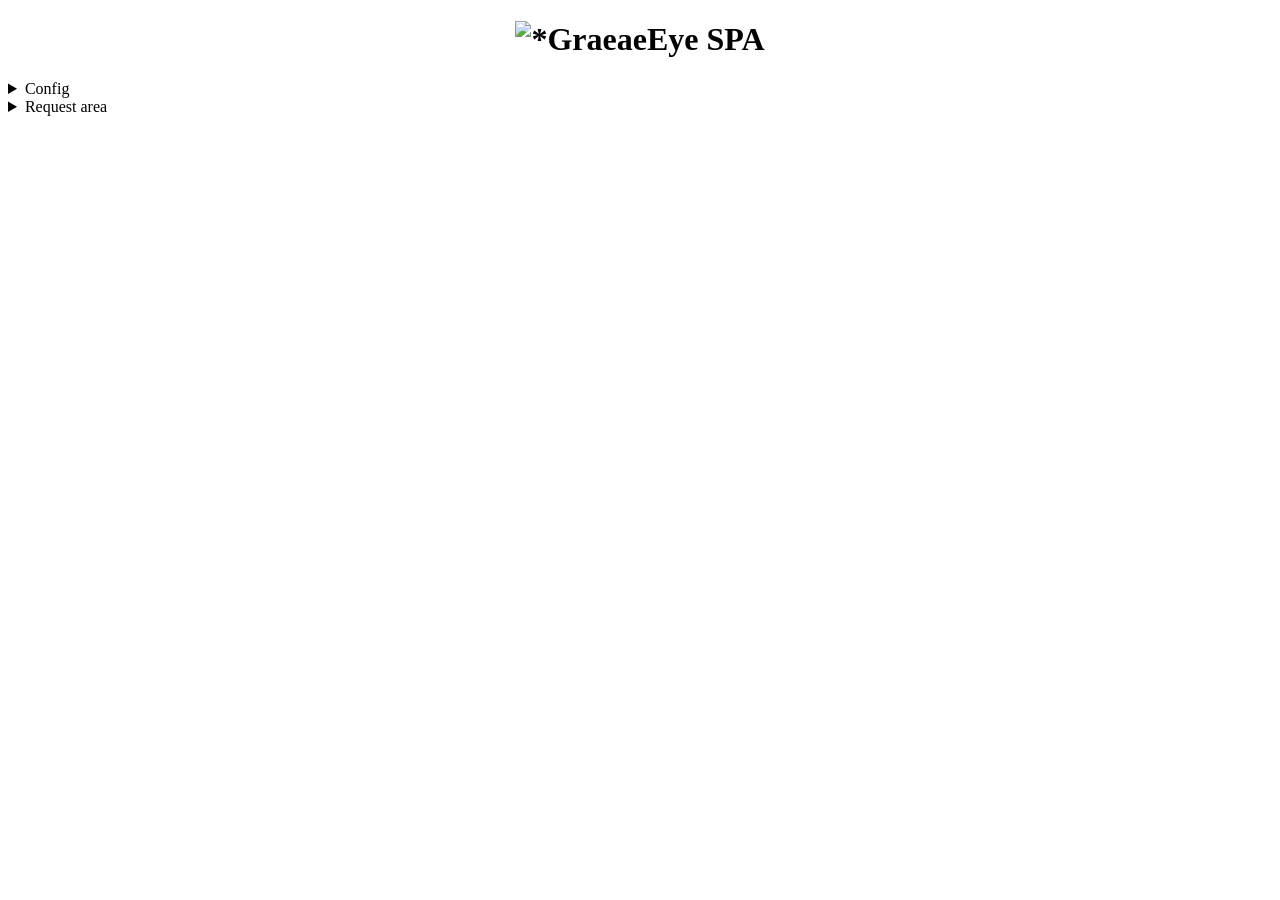
==== src/fintech_app/static/index.html @ 012714df "[web] using localStorage as fallback" ====
<!DOCTYPE html>
<html lang="en">
<head>
	<title>GraeaeEye</title>
	<meta charset="UTF-8" />
	<meta name="viewport" content="width=device-width, initial-scale=1.0">
	<link rel="stylesheet" href="/static/styles.css">
	<script src="/static/scripts.js"></script>
	<link rel="shortcut icon" href="/static/favicon.ico" type="image/x-icon">
</head>
<body>
	<center class="splash"><h1><img src="/static/favicon.ico" alt="*">GraeaeEye SPA</h1></center>
	<div id="main">

		<details id="cfg"><summary>Config</summary>
			<form id="theming-form">
				<label class="label" for="themes">Theme: </label>
				<select id="themes" onchange="config.setTheme(this.value)">
					<option value="system">System</option>
					<option value="light">Light</option>
					<option value="dark">Dark</option>
				</select>
			</form>
		</details>


		<details id="req"><summary>Request area</summary>
			<button onclick="upd_status()">health:</button><span id="status"></span>

			<form id="add-form">
				<button type="submit">Simulate as POST:</button>
			</form><span id="simulate"></span>
		</details>

	</div>
</body>
</html>
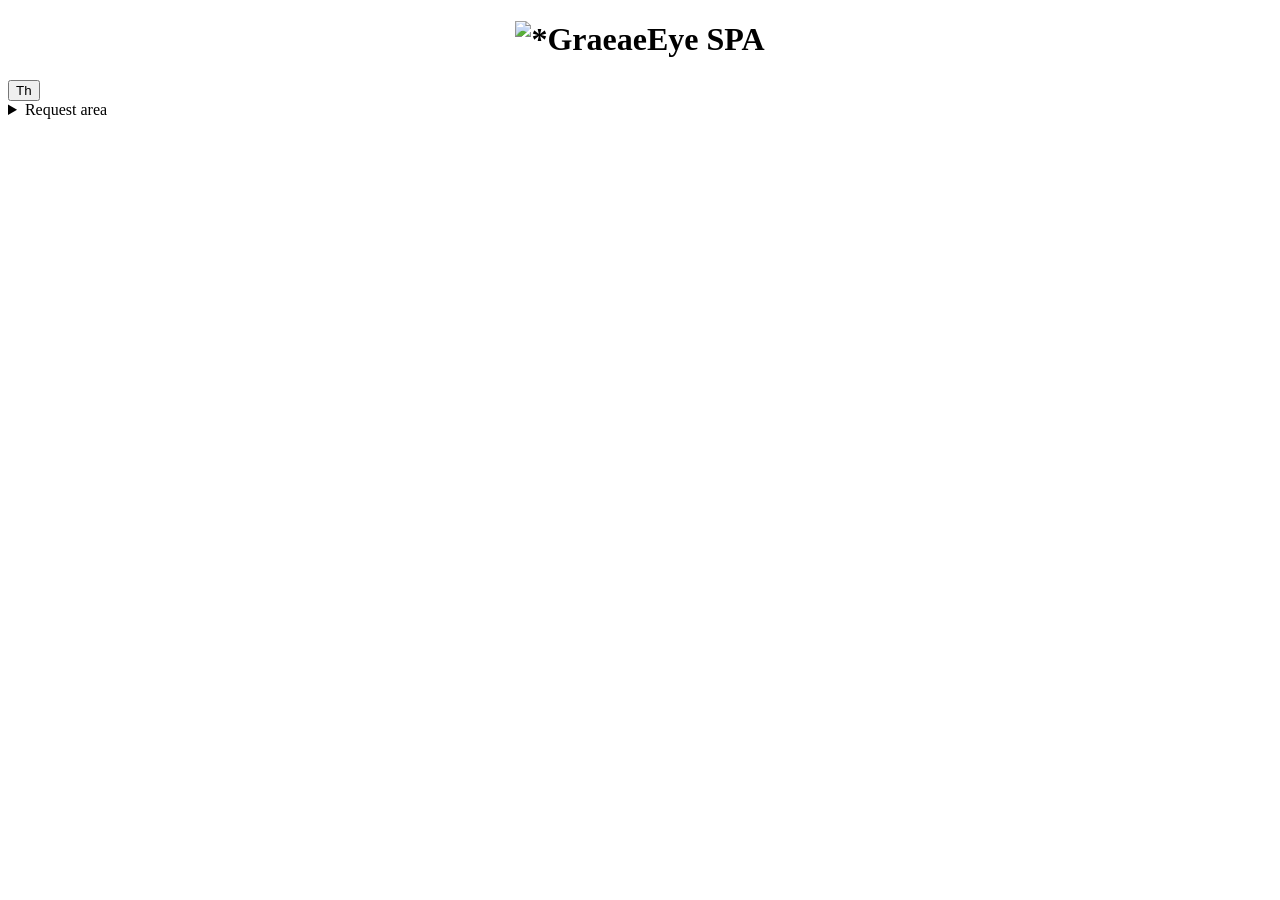
==== commit aa3bce7c: "[web] upd design" ====
--- a/src/fintech_app/static/index.html
+++ b/src/fintech_app/static/index.html
@@ -12,20 +12,13 @@
 	<center class="splash"><h1><img src="/static/favicon.ico" alt="*">GraeaeEye SPA</h1></center>
 	<div id="main">
 
-		<details id="cfg"><summary>Config</summary>
-			<form id="theming-form">
-				<label class="label" for="themes">Theme: </label>
-				<select id="themes" onchange="config.setTheme(this.value)">
-					<option value="system">System</option>
-					<option value="light">Light</option>
-					<option value="dark">Dark</option>
-				</select>
-			</form>
-		</details>
-
+		<nav id="cfg-panel">
+			<button id="theming" class="iconic" onclick="upd_theme()">Th</button>
+		</nav>
 
 		<details id="req"><summary>Request area</summary>
-			<button onclick="upd_status()">health:</button><span id="status"></span>
+			<p><button onclick="upd_status()">health:</button><span id="status"></span></p>
+			<p><button onclick="upd_theme()">theme:</button><span id="theme"></span></p>
 
 			<form id="add-form">
 				<button type="submit">Simulate as POST:</button>
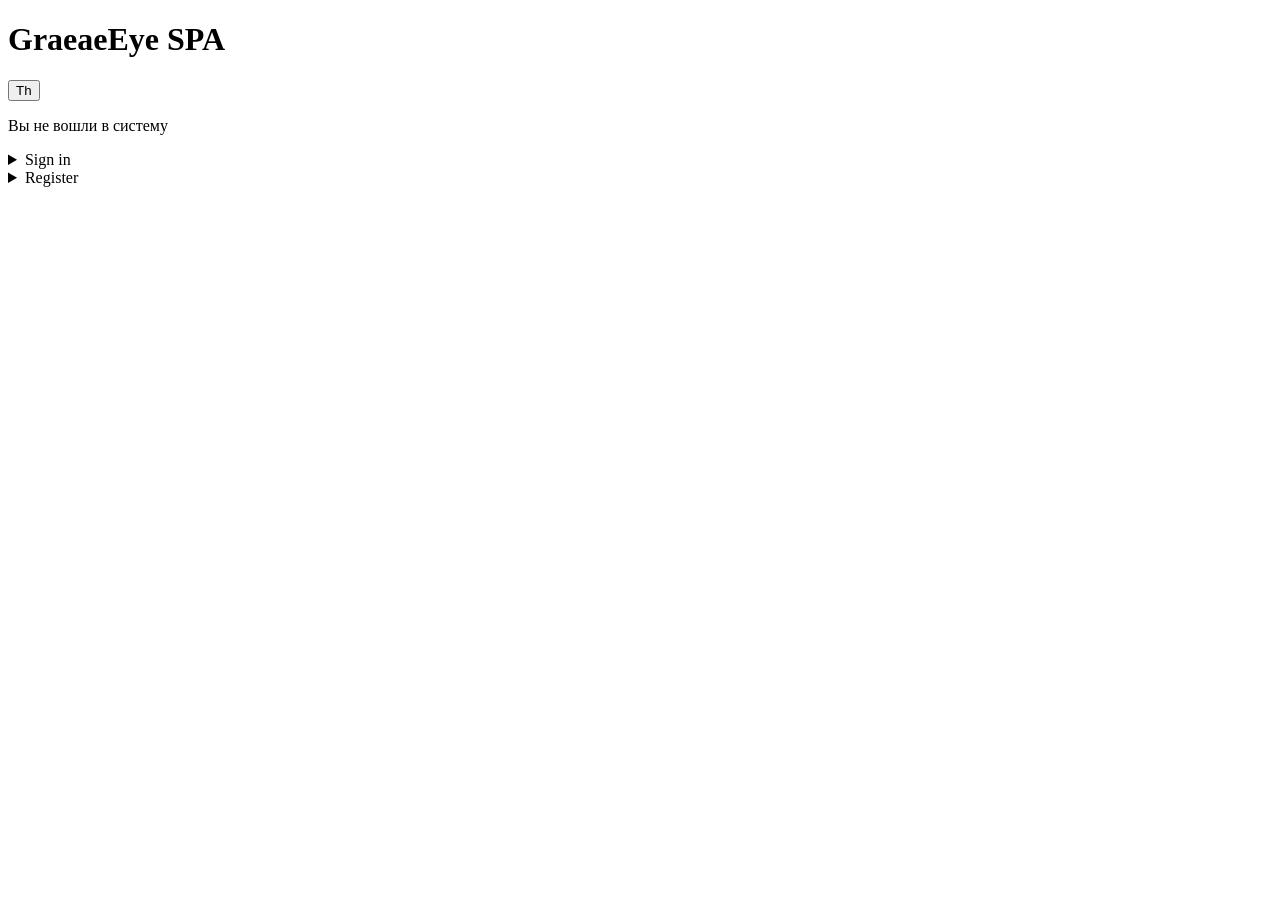
==== commit 3ac36723: "[web] WIP: auth ui!" ====
--- a/src/fintech_app/static/index.html
+++ b/src/fintech_app/static/index.html
@@ -9,22 +9,62 @@
 	<link rel="shortcut icon" href="/static/favicon.ico" type="image/x-icon">
 </head>
 <body>
-	<center class="splash"><h1><img src="/static/favicon.ico" alt="*">GraeaeEye SPA</h1></center>
+	<h1 class="splash">GraeaeEye SPA</h1>
 	<div id="main">
 
 		<nav id="cfg-panel">
 			<button id="theming" class="iconic" onclick="upd_theme()">Th</button>
 		</nav>
 
-		<details id="req"><summary>Request area</summary>
-			<p><button onclick="upd_status()">health:</button><span id="status"></span></p>
-			<p><button onclick="upd_theme()">theme:</button><span id="theme"></span></p>
+		<div id="auth">
+			<div id="auth-guest">
+				<p>Вы не вошли в систему</p>
 
-			<form id="add-form">
-				<button type="submit">Simulate as POST:</button>
-			</form><span id="simulate"></span>
-		</details>
+				<details id="details-signin">
+					<summary>Sign in</summary>
+					<form id="login-form">
+						<div>
+							<label for="login-email">Email:</label>
+							<input type="email" id="login-email" required placeholder="analyst@graeae.eye">
+						</div>
+						<div>
+							<label for="login-password">Password:</label>
+							<input type="password" id="login-password" required placeholder="••••••••">
+						</div>
+						<button type="submit">Sign in</button>
+						<div id="login-error" class="error"></div>
+					</form>
+				</details>
 
+				<details id="details-register">
+					<summary>Register</summary>
+					<form id="register-form">
+						<div>
+							<label for="register-name">Full Name:</label>
+							<input type="text" id="register-name" required placeholder="Alexander Hamilton">
+						</div>
+						<div>
+							<label for="register-email">Email:</label>
+							<input type="email" id="register-email" required placeholder="analyst@graeae.eye">
+						</div>
+						<div>
+							<label for="register-password">Password:</label>
+							<input type="password" id="register-password" required placeholder="••••••••">
+						</div>
+						<button type="submit">Register</button>
+						<div id="register-error" class="error"></div>
+					</form>
+				</details>
+			</div>
+
+			<div id="auth-logged-in" style="display: none;">
+				<p>Вы вошли как: <b id="user-name"></b> (<span id="user-role"></span>)</p>
+				<p>Email: <span id="user-email"></span></p>
+				<form id="logout-form">
+					<button type="submit">Quit</button>
+				</form>
+			</div>
+		</div>
 	</div>
 </body>
 </html>
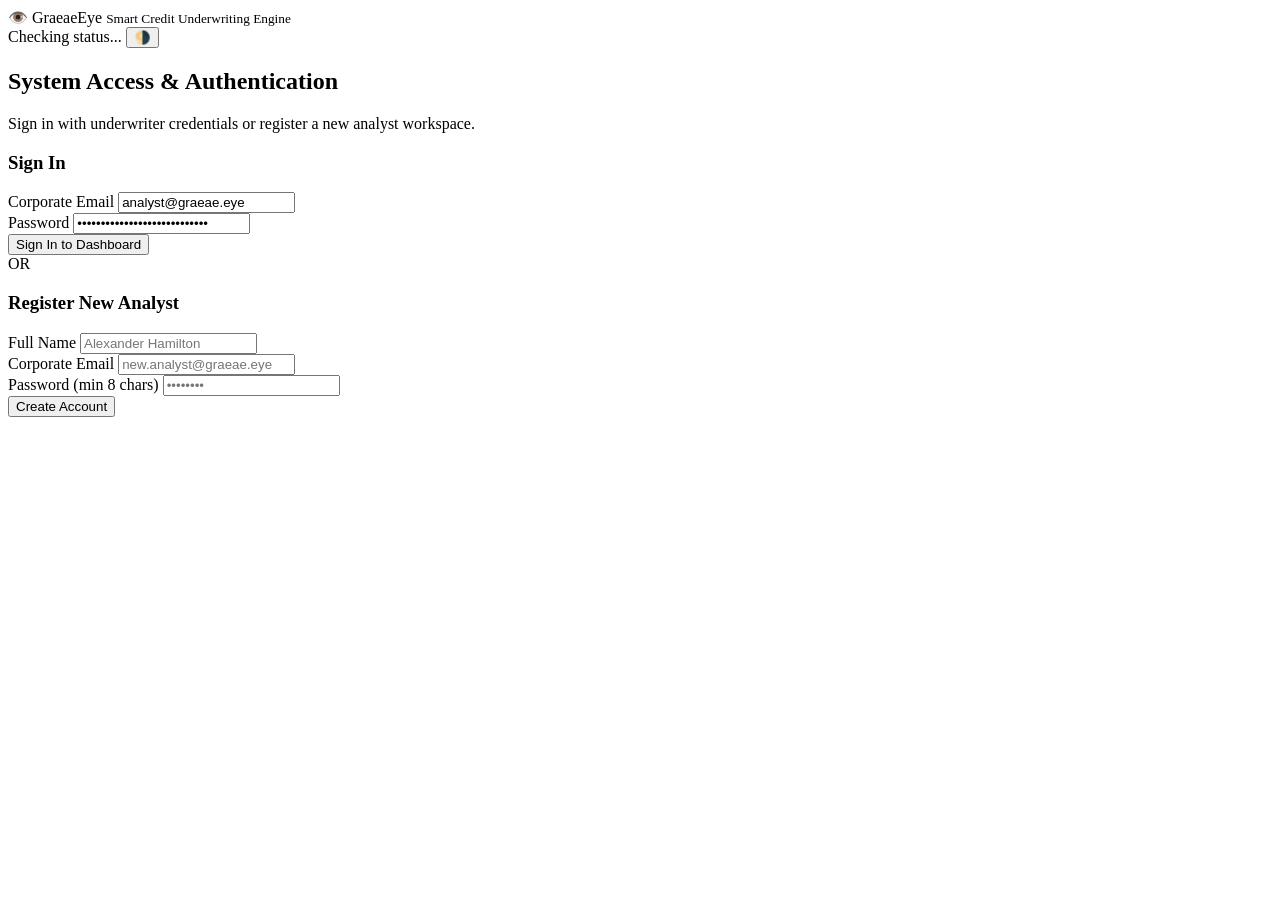
==== commit 59c689a9: "feat(ml): implement pluggable LLM executors, extended timeouts and heartbeat telemetry" ====
--- a/src/fintech_app/static/index.html
+++ b/src/fintech_app/static/index.html
@@ -1,70 +1,250 @@
 <!DOCTYPE html>
 <html lang="en">
 <head>
-	<title>GraeaeEye</title>
+	<title>GraeaeEye | Smart Credit & Cash Flow Risk Engine</title>
 	<meta charset="UTF-8" />
 	<meta name="viewport" content="width=device-width, initial-scale=1.0">
 	<link rel="stylesheet" href="/static/styles.css">
-	<script src="/static/scripts.js"></script>
 	<link rel="shortcut icon" href="/static/favicon.ico" type="image/x-icon">
 </head>
 <body>
-	<h1 class="splash">GraeaeEye SPA</h1>
-	<div id="main">
-
-		<nav id="cfg-panel">
-			<button id="theming" class="iconic" onclick="upd_theme()">Th</button>
-		</nav>
-
-		<div id="auth">
+	<header class="app-header">
+		<div class="brand">
+			<span class="brand-logo">👁️</span>
+			<span class="brand-title">GraeaeEye <small class="brand-subtitle">Smart Credit Underwriting Engine</small></span>
+		</div>
+		<div class="header-actions">
+			<span id="system-status" class="badge badge-info">Checking status...</span>
+			<button id="theming" class="icon-btn" onclick="upd_theme()" title="Toggle Theme">🌗</button>
+		</div>
+	</header>
+
+	<main id="main-container">
+		<!-- AUTHENTICATION CARD -->
+		<section id="auth-section" class="card">
 			<div id="auth-guest">
-				<p>Вы не вошли в систему</p>
-
-				<details id="details-signin">
-					<summary>Sign in</summary>
-					<form id="login-form">
+				<h2>System Access & Authentication</h2>
+				<p class="section-desc">Sign in with underwriter credentials or register a new analyst workspace.</p>
+
+				<div class="auth-forms-container">
+					<div class="auth-column">
+						<h3>Sign In</h3>
+						<form id="login-form">
+							<div class="form-group">
+								<label for="login-email">Corporate Email</label>
+								<input type="email" id="login-email" required placeholder="analyst@graeae.eye" value="analyst@graeae.eye">
+							</div>
+							<div class="form-group">
+								<label for="login-password">Password</label>
+								<input type="password" id="login-password" required placeholder="••••••••" value="correct-horse-battery-staple">
+							</div>
+							<button type="submit" class="btn btn-primary">Sign In to Dashboard</button>
+							<div id="login-error" class="error-msg"></div>
+						</form>
+					</div>
+
+					<div class="auth-divider">OR</div>
+
+					<div class="auth-column">
+						<h3>Register New Analyst</h3>
+						<form id="register-form">
+							<div class="form-group">
+								<label for="register-name">Full Name</label>
+								<input type="text" id="register-name" required placeholder="Alexander Hamilton">
+							</div>
+							<div class="form-group">
+								<label for="register-email">Corporate Email</label>
+								<input type="email" id="register-email" required placeholder="new.analyst@graeae.eye">
+							</div>
+							<div class="form-group">
+								<label for="register-password">Password (min 8 chars)</label>
+								<input type="password" id="register-password" required placeholder="••••••••">
+							</div>
+							<button type="submit" class="btn btn-secondary">Create Account</button>
+							<div id="register-error" class="error-msg"></div>
+						</form>
+					</div>
+				</div>
+			</div>
+
+			<div id="auth-logged-in" style="display: none;">
+				<div class="user-profile-bar">
+					<div class="user-meta">
+						<span class="user-avatar">👤</span>
 						<div>
-							<label for="login-email">Email:</label>
-							<input type="email" id="login-email" required placeholder="analyst@graeae.eye">
-						</div>
-						<div>
-							<label for="login-password">Password:</label>
-							<input type="password" id="login-password" required placeholder="••••••••">
-						</div>
-						<button type="submit">Sign in</button>
-						<div id="login-error" class="error"></div>
+							<strong><span id="user-name"></span></strong>
+							<span class="badge badge-role" id="user-role"></span>
+							<div class="user-email-text"><span id="user-email"></span></div>
+						</div>
+					</div>
+					<form id="logout-form">
+						<button type="submit" class="btn btn-outline">Sign Out</button>
 					</form>
-				</details>
-
-				<details id="details-register">
-					<summary>Register</summary>
-					<form id="register-form">
-						<div>
-							<label for="register-name">Full Name:</label>
-							<input type="text" id="register-name" required placeholder="Alexander Hamilton">
-						</div>
-						<div>
-							<label for="register-email">Email:</label>
-							<input type="email" id="register-email" required placeholder="analyst@graeae.eye">
-						</div>
-						<div>
-							<label for="register-password">Password:</label>
-							<input type="password" id="register-password" required placeholder="••••••••">
-						</div>
-						<button type="submit">Register</button>
-						<div id="register-error" class="error"></div>
-					</form>
-				</details>
+				</div>
 			</div>
-
-			<div id="auth-logged-in" style="display: none;">
-				<p>Вы вошли как: <b id="user-name"></b> (<span id="user-role"></span>)</p>
-				<p>Email: <span id="user-email"></span></p>
-				<form id="logout-form">
-					<button type="submit">Quit</button>
+		</section>
+
+		<!-- WORKSPACE: VISIBLE WHEN LOGGED IN -->
+		<div id="workspace" style="display: none;">
+			<!-- SECTION 1: INGESTION GATEWAY & WIZARD -->
+			<section id="wizard-section" class="card">
+				<h2>1. Enterprise Underwriting & Multi-Document Ingestion</h2>
+				<p class="section-desc">Declare SME corporate identifiers and upload financial documents for automated risk evaluation.</p>
+
+				<form id="analysis-form">
+					<div class="form-grid">
+						<div class="form-group">
+							<label for="company_name">Company Legal Name *</label>
+							<input type="text" id="company_name" name="input_company_name" required placeholder="Universal Agro Trade SRL" value="Universal Agro Trade SRL">
+						</div>
+						<div class="form-group">
+							<label for="tax_id">National Tax ID (IDNO) *</label>
+							<input type="text" id="tax_id" name="input_tax_id" required placeholder="1003600099881" value="1003600099881">
+						</div>
+						<div class="form-group">
+							<label for="industry_code">Industry Classification (NACE/CAEM) *</label>
+							<input type="text" id="industry_code" name="input_industry_code" required placeholder="G46" value="G46">
+						</div>
+					</div>
+
+					<div class="drop-zones-grid">
+						<!-- Dropzone A: Bank Statement -->
+						<div class="drop-zone" id="dz-statement">
+							<div class="dz-header">
+								<span class="dz-icon">📄</span>
+								<h4>Bank Statement Ledger</h4>
+								<span class="dz-badge req">Required</span>
+							</div>
+							<p class="dz-hint">CSV / XLSX format with dates, inflows, outflows, and closing balances.</p>
+							<input type="file" id="file-statement" name="bank_statement_file" accept=".csv,.xlsx">
+							<div class="file-name-display" id="name-statement">No file chosen</div>
+						</div>
+
+						<!-- Dropzone B: Invoices -->
+						<div class="drop-zone" id="dz-invoices">
+							<div class="dz-header">
+								<span class="dz-icon">📑</span>
+								<h4>Commercial Invoices</h4>
+								<span class="dz-badge opt">Optional</span>
+							</div>
+							<p class="dz-hint">Receivables & Payables (issue/due dates, counterparties, settlement status).</p>
+							<input type="file" id="file-invoices" name="invoices_file" accept=".csv,.xlsx">
+							<div class="file-name-display" id="name-invoices">No file chosen</div>
+						</div>
+
+						<!-- Dropzone C: Credit Obligations -->
+						<div class="drop-zone" id="dz-credits">
+							<div class="dz-header">
+								<span class="dz-icon">🏦</span>
+								<h4>Credit Obligations</h4>
+								<span class="dz-badge opt">Optional</span>
+							</div>
+							<p class="dz-hint">Existing credit lines, principal debt, monthly debt service, delinquency count.</p>
+							<input type="file" id="file-credits" name="credit_obligations_file" accept=".csv,.xlsx">
+							<div class="file-name-display" id="name-credits">No file chosen</div>
+						</div>
+					</div>
+
+					<div class="form-footer">
+						<button type="submit" id="btn-start-analysis" class="btn btn-primary btn-lg">
+							🚀 Start Multi-Document Risk Analysis
+						</button>
+						<div id="wizard-error" class="error-msg"></div>
+					</div>
 				</form>
-			</div>
+			</section>
+
+			<!-- SECTION 2: LIVE EXECUTION CONSOLE & SSE TELEMETRY -->
+			<section id="telemetry-section" class="card" style="display: none;">
+				<div class="section-header-flex">
+					<h2>2. Live Execution Console & Telemetry Stream</h2>
+					<span class="badge" id="run-status-badge">PROCESSING</span>
+				</div>
+				<p class="section-desc">Real-time SSE event stream from PostgreSQL <code>analysis_logs</code>.</p>
+
+				<div class="run-meta-panel">
+					<span><strong>Run ID:</strong> <code id="display-run-id"></code></span>
+					<span><strong>Target Entity:</strong> <span id="display-entity"></span></span>
+					<span><strong>Tax ID:</strong> <span id="display-tax-id"></span></span>
+				</div>
+
+				<!-- Progress bar -->
+				<div class="progress-bar-container">
+					<div class="progress-bar-fill" id="pipeline-progress-bar" style="width: 5%;">5%</div>
+				</div>
+				<div class="pipeline-stages-tracker" id="stages-tracker">
+					<span class="stage-tag active" id="st-queued">1. Queued</span>
+					<span class="stage-tag" id="st-ingestion">2. Ingestion</span>
+					<span class="stage-tag" id="st-dataload">3. Data Graph</span>
+					<span class="stage-tag" id="st-mleval">4. Submodules (9D)</span>
+					<span class="stage-tag" id="st-scoring">5. Scoring & LLM</span>
+					<span class="stage-tag" id="st-complete">6. Complete</span>
+				</div>
+
+				<!-- 9 Submodules Status Badges -->
+				<div class="submodules-status-grid" id="submodules-status-grid">
+					<div class="submodule-badge" id="badge-OS"><span class="sm-code">OS</span> <span class="sm-state">PENDING</span></div>
+					<div class="submodule-badge" id="badge-WPR"><span class="sm-code">WPR</span> <span class="sm-state">PENDING</span></div>
+					<div class="submodule-badge" id="badge-MSR"><span class="sm-code">MSR</span> <span class="sm-state">PENDING</span></div>
+					<div class="submodule-badge" id="badge-CD"><span class="sm-code">CD</span> <span class="sm-state">PENDING</span></div>
+					<div class="submodule-badge" id="badge-SD"><span class="sm-code">SD</span> <span class="sm-state">PENDING</span></div>
+					<div class="submodule-badge" id="badge-ICR"><span class="sm-code">ICR</span> <span class="sm-state">PENDING</span></div>
+					<div class="submodule-badge" id="badge-CFS"><span class="sm-code">CFS</span> <span class="sm-state">PENDING</span></div>
+					<div class="submodule-badge" id="badge-RQ"><span class="sm-code">RQ</span> <span class="sm-state">PENDING</span></div>
+					<div class="submodule-badge" id="badge-ICDL"><span class="sm-code">ICDL</span> <span class="sm-state">PENDING</span></div>
+				</div>
+
+				<!-- Terminal Log Window -->
+				<div class="terminal-container">
+					<div class="terminal-header">
+						<span>Console Output (EventSource: /api/v1/analysis/stream)</span>
+						<button class="btn btn-sm btn-outline" onclick="clear_terminal()">Clear</button>
+					</div>
+					<pre id="terminal-logs" class="terminal-body"></pre>
+				</div>
+			</section>
+
+			<!-- SECTION 3: FINAL UNDERWRITING DOSSIER -->
+			<section id="report-section" class="card" style="display: none;">
+				<h2>3. Credit Committee Underwriting Dossier & Diagnostics</h2>
+				<p class="section-desc">Comprehensive quantitative evaluation, 9-submodule diagnostic breakdown, and generative Underwriting Memorandum.</p>
+
+				<!-- Executive Score Banner -->
+				<div class="score-banner">
+					<div class="score-gauge-card">
+						<div class="score-gauge-val" id="report-score">--</div>
+						<div class="score-gauge-label">Investment Attractiveness Score (0-100)</div>
+					</div>
+					<div class="verdict-card">
+						<div><strong>Risk Category:</strong> <span id="report-verdict-badge" class="badge">--</span></div>
+						<div><strong>Underwriting Verdict:</strong> <span id="report-rec-badge" class="badge">--</span></div>
+						<div><strong>Probability of Default (PD):</strong> <strong id="report-pd">--%</strong></div>
+					</div>
+				</div>
+
+				<!-- Radar / Pillar Breakdown -->
+				<div class="chart-container">
+					<h3>9 Submodules Risk Factor Attributions</h3>
+					<div id="radar-chart-wrapper" class="radar-wrapper">
+						<svg id="submodule-radar-svg" viewBox="0 0 500 300" width="100%" height="240"></svg>
+					</div>
+				</div>
+
+				<!-- LLM Synthesis / Executive Summary Card -->
+				<div class="memo-card">
+					<h3>Generative Underwriting Memorandum (LLM Synthesis)</h3>
+					<div id="report-memo" class="memo-content">Awaiting analysis completion...</div>
+				</div>
+
+				<!-- Granular Submodules Breakdown Cards -->
+				<div class="submodules-cards-container">
+					<h3>Granular Submodule Diagnostic Cards</h3>
+					<div id="submodules-reports-list" class="cards-grid"></div>
+				</div>
+			</section>
 		</div>
-	</div>
+	</main>
+
+	<script src="/static/scripts.js"></script>
 </body>
 </html>
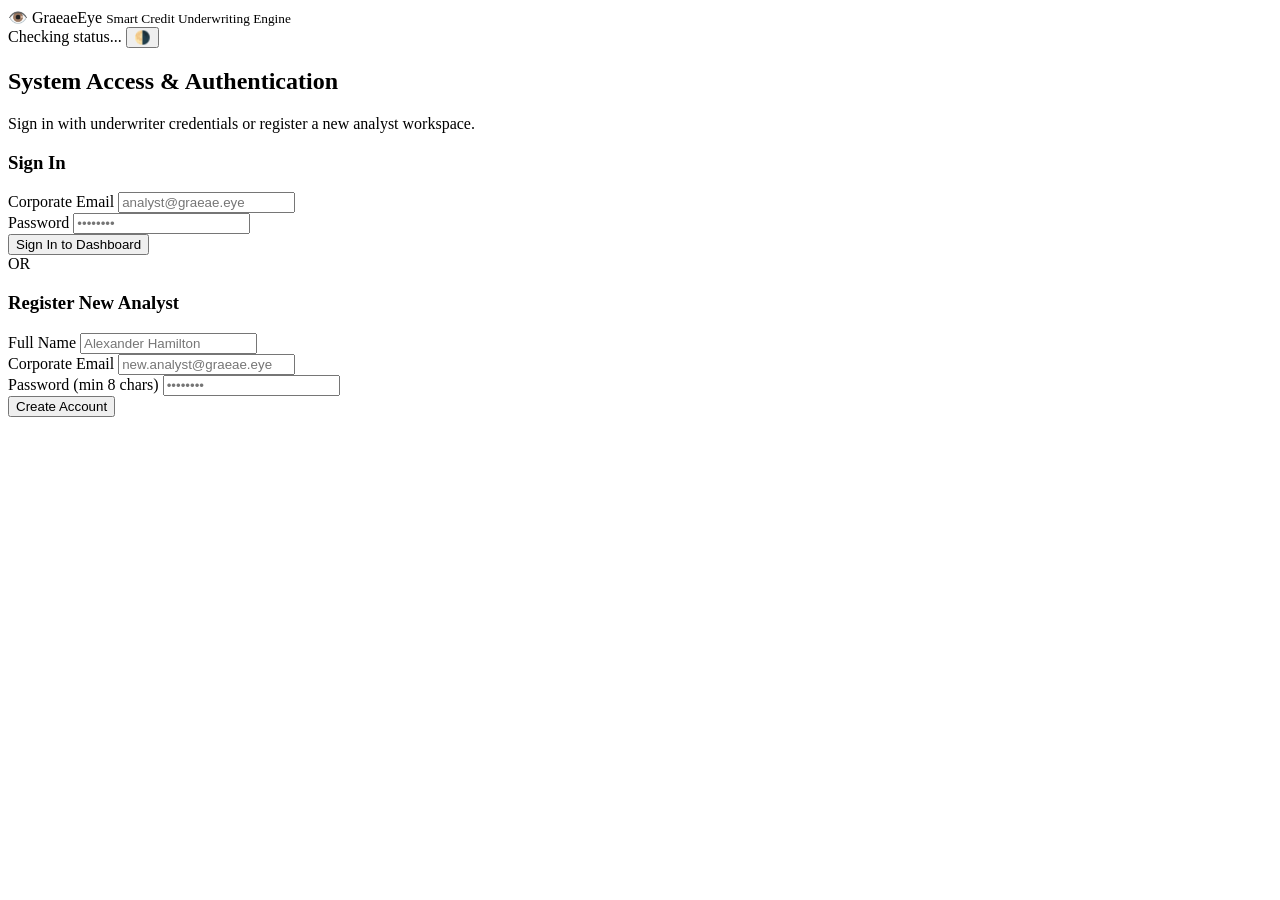
==== commit bde2b02e: "UI update" ====
--- a/src/fintech_app/static/index.html
+++ b/src/fintech_app/static/index.html
@@ -32,11 +32,11 @@
 						<form id="login-form">
 							<div class="form-group">
 								<label for="login-email">Corporate Email</label>
-								<input type="email" id="login-email" required placeholder="analyst@graeae.eye" value="analyst@graeae.eye">
+								<input type="email" id="login-email" required placeholder="analyst@graeae.eye">
 							</div>
 							<div class="form-group">
 								<label for="login-password">Password</label>
-								<input type="password" id="login-password" required placeholder="••••••••" value="correct-horse-battery-staple">
+								<input type="password" id="login-password" required placeholder="••••••••">
 							</div>
 							<button type="submit" class="btn btn-primary">Sign In to Dashboard</button>
 							<div id="login-error" class="error-msg"></div>
@@ -86,162 +86,237 @@
 
 		<!-- WORKSPACE: VISIBLE WHEN LOGGED IN -->
 		<div id="workspace" style="display: none;">
-			<!-- SECTION 1: INGESTION GATEWAY & WIZARD -->
-			<section id="wizard-section" class="card">
-				<h2>1. Enterprise Underwriting & Multi-Document Ingestion</h2>
-				<p class="section-desc">Declare SME corporate identifiers and upload financial documents for automated risk evaluation.</p>
-
-				<form id="analysis-form">
-					<div class="form-grid">
-						<div class="form-group">
-							<label for="company_name">Company Legal Name *</label>
-							<input type="text" id="company_name" name="input_company_name" required placeholder="Universal Agro Trade SRL" value="Universal Agro Trade SRL">
-						</div>
-						<div class="form-group">
-							<label for="tax_id">National Tax ID (IDNO) *</label>
-							<input type="text" id="tax_id" name="input_tax_id" required placeholder="1003600099881" value="1003600099881">
-						</div>
-						<div class="form-group">
-							<label for="industry_code">Industry Classification (NACE/CAEM) *</label>
-							<input type="text" id="industry_code" name="input_industry_code" required placeholder="G46" value="G46">
-						</div>
-					</div>
-
-					<div class="drop-zones-grid">
-						<!-- Dropzone A: Bank Statement -->
-						<div class="drop-zone" id="dz-statement">
-							<div class="dz-header">
-								<span class="dz-icon">📄</span>
-								<h4>Bank Statement Ledger</h4>
-								<span class="dz-badge req">Required</span>
-							</div>
-							<p class="dz-hint">CSV / XLSX format with dates, inflows, outflows, and closing balances.</p>
-							<input type="file" id="file-statement" name="bank_statement_file" accept=".csv,.xlsx">
-							<div class="file-name-display" id="name-statement">No file chosen</div>
-						</div>
-
-						<!-- Dropzone B: Invoices -->
-						<div class="drop-zone" id="dz-invoices">
-							<div class="dz-header">
-								<span class="dz-icon">📑</span>
-								<h4>Commercial Invoices</h4>
-								<span class="dz-badge opt">Optional</span>
-							</div>
-							<p class="dz-hint">Receivables & Payables (issue/due dates, counterparties, settlement status).</p>
-							<input type="file" id="file-invoices" name="invoices_file" accept=".csv,.xlsx">
-							<div class="file-name-display" id="name-invoices">No file chosen</div>
-						</div>
-
-						<!-- Dropzone C: Credit Obligations -->
-						<div class="drop-zone" id="dz-credits">
-							<div class="dz-header">
-								<span class="dz-icon">🏦</span>
-								<h4>Credit Obligations</h4>
-								<span class="dz-badge opt">Optional</span>
-							</div>
-							<p class="dz-hint">Existing credit lines, principal debt, monthly debt service, delinquency count.</p>
-							<input type="file" id="file-credits" name="credit_obligations_file" accept=".csv,.xlsx">
-							<div class="file-name-display" id="name-credits">No file chosen</div>
-						</div>
-					</div>
-
-					<div class="form-footer">
-						<button type="submit" id="btn-start-analysis" class="btn btn-primary btn-lg">
-							🚀 Start Multi-Document Risk Analysis
-						</button>
-						<div id="wizard-error" class="error-msg"></div>
-					</div>
-				</form>
-			</section>
-
-			<!-- SECTION 2: LIVE EXECUTION CONSOLE & SSE TELEMETRY -->
-			<section id="telemetry-section" class="card" style="display: none;">
-				<div class="section-header-flex">
-					<h2>2. Live Execution Console & Telemetry Stream</h2>
-					<span class="badge" id="run-status-badge">PROCESSING</span>
-				</div>
-				<p class="section-desc">Real-time SSE event stream from PostgreSQL <code>analysis_logs</code>.</p>
-
-				<div class="run-meta-panel">
-					<span><strong>Run ID:</strong> <code id="display-run-id"></code></span>
-					<span><strong>Target Entity:</strong> <span id="display-entity"></span></span>
-					<span><strong>Tax ID:</strong> <span id="display-tax-id"></span></span>
-				</div>
-
-				<!-- Progress bar -->
-				<div class="progress-bar-container">
-					<div class="progress-bar-fill" id="pipeline-progress-bar" style="width: 5%;">5%</div>
-				</div>
-				<div class="pipeline-stages-tracker" id="stages-tracker">
-					<span class="stage-tag active" id="st-queued">1. Queued</span>
-					<span class="stage-tag" id="st-ingestion">2. Ingestion</span>
-					<span class="stage-tag" id="st-dataload">3. Data Graph</span>
-					<span class="stage-tag" id="st-mleval">4. Submodules (9D)</span>
-					<span class="stage-tag" id="st-scoring">5. Scoring & LLM</span>
-					<span class="stage-tag" id="st-complete">6. Complete</span>
-				</div>
-
-				<!-- 9 Submodules Status Badges -->
-				<div class="submodules-status-grid" id="submodules-status-grid">
-					<div class="submodule-badge" id="badge-OS"><span class="sm-code">OS</span> <span class="sm-state">PENDING</span></div>
-					<div class="submodule-badge" id="badge-WPR"><span class="sm-code">WPR</span> <span class="sm-state">PENDING</span></div>
-					<div class="submodule-badge" id="badge-MSR"><span class="sm-code">MSR</span> <span class="sm-state">PENDING</span></div>
-					<div class="submodule-badge" id="badge-CD"><span class="sm-code">CD</span> <span class="sm-state">PENDING</span></div>
-					<div class="submodule-badge" id="badge-SD"><span class="sm-code">SD</span> <span class="sm-state">PENDING</span></div>
-					<div class="submodule-badge" id="badge-ICR"><span class="sm-code">ICR</span> <span class="sm-state">PENDING</span></div>
-					<div class="submodule-badge" id="badge-CFS"><span class="sm-code">CFS</span> <span class="sm-state">PENDING</span></div>
-					<div class="submodule-badge" id="badge-RQ"><span class="sm-code">RQ</span> <span class="sm-state">PENDING</span></div>
-					<div class="submodule-badge" id="badge-ICDL"><span class="sm-code">ICDL</span> <span class="sm-state">PENDING</span></div>
-				</div>
-
-				<!-- Terminal Log Window -->
-				<div class="terminal-container">
-					<div class="terminal-header">
-						<span>Console Output (EventSource: /api/v1/analysis/stream)</span>
-						<button class="btn btn-sm btn-outline" onclick="clear_terminal()">Clear</button>
-					</div>
-					<pre id="terminal-logs" class="terminal-body"></pre>
-				</div>
-			</section>
-
-			<!-- SECTION 3: FINAL UNDERWRITING DOSSIER -->
-			<section id="report-section" class="card" style="display: none;">
-				<h2>3. Credit Committee Underwriting Dossier & Diagnostics</h2>
-				<p class="section-desc">Comprehensive quantitative evaluation, 9-submodule diagnostic breakdown, and generative Underwriting Memorandum.</p>
-
-				<!-- Executive Score Banner -->
-				<div class="score-banner">
-					<div class="score-gauge-card">
-						<div class="score-gauge-val" id="report-score">--</div>
-						<div class="score-gauge-label">Investment Attractiveness Score (0-100)</div>
-					</div>
-					<div class="verdict-card">
-						<div><strong>Risk Category:</strong> <span id="report-verdict-badge" class="badge">--</span></div>
-						<div><strong>Underwriting Verdict:</strong> <span id="report-rec-badge" class="badge">--</span></div>
-						<div><strong>Probability of Default (PD):</strong> <strong id="report-pd">--%</strong></div>
-					</div>
-				</div>
-
-				<!-- Radar / Pillar Breakdown -->
-				<div class="chart-container">
-					<h3>9 Submodules Risk Factor Attributions</h3>
-					<div id="radar-chart-wrapper" class="radar-wrapper">
-						<svg id="submodule-radar-svg" viewBox="0 0 500 300" width="100%" height="240"></svg>
-					</div>
-				</div>
-
-				<!-- LLM Synthesis / Executive Summary Card -->
-				<div class="memo-card">
-					<h3>Generative Underwriting Memorandum (LLM Synthesis)</h3>
-					<div id="report-memo" class="memo-content">Awaiting analysis completion...</div>
-				</div>
-
-				<!-- Granular Submodules Breakdown Cards -->
-				<div class="submodules-cards-container">
-					<h3>Granular Submodule Diagnostic Cards</h3>
-					<div id="submodules-reports-list" class="cards-grid"></div>
-				</div>
-			</section>
+			<!-- WORKSPACE NAVIGATION TABS -->
+			<div class="workspace-tabs">
+				<button id="tab-btn-analysis" class="tab-btn active" onclick="switch_tab('analysis')">🚀 Новый экспресс-анализ</button>
+				<button id="tab-btn-history" class="tab-btn" onclick="switch_tab('history')">📋 Реестр кредитных досье</button>
+			</div>
+
+			<!-- TAB 1: ANALYSIS WORKFLOW -->
+			<div id="analysis-tab-pane">
+				<!-- SECTION 1: INGESTION GATEWAY & WIZARD -->
+				<section id="wizard-section" class="card">
+					<h2>1. Enterprise Underwriting & Multi-Document Ingestion</h2>
+					<p class="section-desc">Declare SME corporate identifiers and upload financial documents for automated risk evaluation.</p>
+
+					<form id="analysis-form">
+						<div class="form-grid">
+							<div class="form-group">
+								<label for="company_name">Company Legal Name *</label>
+								<input type="text" id="company_name" name="input_company_name" required placeholder="Universal Agro Trade SRL" value="Universal Agro Trade SRL">
+							</div>
+							<div class="form-group">
+								<label for="tax_id">National Tax ID (IDNO) *</label>
+								<input type="text" id="tax_id" name="input_tax_id" required placeholder="1003600099881" value="1003600099881">
+							</div>
+							<div class="form-group">
+								<label for="industry_code">Industry Classification (NACE/CAEM) *</label>
+								<input type="text" id="industry_code" name="input_industry_code" required placeholder="G46" value="G46">
+							</div>
+						</div>
+
+						<div class="drop-zones-grid">
+							<!-- Dropzone A: Bank Statement -->
+							<div class="drop-zone" id="dz-statement">
+								<div class="dz-header">
+									<span class="dz-icon">📄</span>
+									<h4>Bank Statement Ledger</h4>
+									<span class="dz-badge req">Required</span>
+								</div>
+								<p class="dz-hint">CSV / XLSX format with dates, inflows, outflows, and closing balances.</p>
+								<input type="file" id="file-statement" name="bank_statement_file" accept=".csv,.xlsx">
+								<div class="file-name-display" id="name-statement">No file chosen</div>
+							</div>
+
+							<!-- Dropzone B: Invoices -->
+							<div class="drop-zone" id="dz-invoices">
+								<div class="dz-header">
+									<span class="dz-icon">📑</span>
+									<h4>Commercial Invoices</h4>
+									<span class="dz-badge opt">Optional</span>
+								</div>
+								<p class="dz-hint">Receivables & Payables (issue/due dates, counterparties, settlement status).</p>
+								<input type="file" id="file-invoices" name="invoices_file" accept=".csv,.xlsx">
+								<div class="file-name-display" id="name-invoices">No file chosen</div>
+							</div>
+
+							<!-- Dropzone C: Credit Obligations -->
+							<div class="drop-zone" id="dz-credits">
+								<div class="dz-header">
+									<span class="dz-icon">🏦</span>
+									<h4>Credit Obligations</h4>
+									<span class="dz-badge opt">Optional</span>
+								</div>
+								<p class="dz-hint">Existing credit lines, principal debt, monthly debt service, delinquency count.</p>
+								<input type="file" id="file-credits" name="credit_obligations_file" accept=".csv,.xlsx">
+								<div class="file-name-display" id="name-credits">No file chosen</div>
+							</div>
+						</div>
+
+						<div class="form-footer">
+							<button type="submit" id="btn-start-analysis" class="btn btn-primary btn-lg">
+								🚀 Start Multi-Document Risk Analysis
+							</button>
+							<div id="wizard-error" class="error-msg"></div>
+						</div>
+					</form>
+				</section>
+
+				<!-- SECTION 2: LIVE EXECUTION CONSOLE & SSE TELEMETRY -->
+				<section id="telemetry-section" class="card" style="display: none;">
+					<div class="section-header-flex">
+						<h2>2. Live Execution Console & Telemetry Stream</h2>
+						<div class="header-actions-group">
+							<button class="btn btn-outline btn-sm" onclick="reset_workspace_for_new_analysis()">🔄 Начать новый анализ</button>
+							<span class="badge" id="run-status-badge">PROCESSING</span>
+						</div>
+					</div>
+					<p class="section-desc">Real-time SSE event stream from PostgreSQL <code>analysis_logs</code>.</p>
+
+					<div class="run-meta-panel">
+						<span><strong>Run ID:</strong> <code id="display-run-id"></code></span>
+						<span><strong>Target Entity:</strong> <span id="display-entity"></span></span>
+						<span><strong>Tax ID:</strong> <span id="display-tax-id"></span></span>
+					</div>
+
+					<!-- Progress bar -->
+					<div class="progress-bar-container">
+						<div class="progress-bar-fill" id="pipeline-progress-bar" style="width: 5%;">5%</div>
+					</div>
+					<div class="pipeline-stages-tracker" id="stages-tracker">
+						<span class="stage-tag active" id="st-queued">1. Queued</span>
+						<span class="stage-tag" id="st-ingestion">2. Ingestion</span>
+						<span class="stage-tag" id="st-dataload">3. Data Graph</span>
+						<span class="stage-tag" id="st-mleval">4. Submodules (9D)</span>
+						<span class="stage-tag" id="st-scoring">5. Scoring & LLM</span>
+						<span class="stage-tag" id="st-complete">6. Complete</span>
+					</div>
+
+					<!-- 9 Submodules Status Badges -->
+					<div class="submodules-status-grid" id="submodules-status-grid">
+						<div class="submodule-badge" id="badge-OS"><span class="sm-code">OS</span> <span class="sm-state">PENDING</span></div>
+						<div class="submodule-badge" id="badge-WPR"><span class="sm-code">WPR</span> <span class="sm-state">PENDING</span></div>
+						<div class="submodule-badge" id="badge-MSR"><span class="sm-code">MSR</span> <span class="sm-state">PENDING</span></div>
+						<div class="submodule-badge" id="badge-CD"><span class="sm-code">CD</span> <span class="sm-state">PENDING</span></div>
+						<div class="submodule-badge" id="badge-SD"><span class="sm-code">SD</span> <span class="sm-state">PENDING</span></div>
+						<div class="submodule-badge" id="badge-ICR"><span class="sm-code">ICR</span> <span class="sm-state">PENDING</span></div>
+						<div class="submodule-badge" id="badge-CFS"><span class="sm-code">CFS</span> <span class="sm-state">PENDING</span></div>
+						<div class="submodule-badge" id="badge-RQ"><span class="sm-code">RQ</span> <span class="sm-state">PENDING</span></div>
+						<div class="submodule-badge" id="badge-ICDL"><span class="sm-code">ICDL</span> <span class="sm-state">PENDING</span></div>
+					</div>
+
+					<!-- Terminal Log Window -->
+					<div class="terminal-container">
+						<div class="terminal-header">
+							<span>Console Output (EventSource: /api/v1/analysis/stream)</span>
+							<button class="btn btn-sm btn-outline" onclick="clear_terminal()">Clear</button>
+						</div>
+						<pre id="terminal-logs" class="terminal-body"></pre>
+					</div>
+				</section>
+
+				<!-- SECTION 3: FINAL UNDERWRITING DOSSIER -->
+				<section id="report-section" class="card" style="display: none;">
+					<div class="report-header-actions">
+						<div>
+							<h2>3. Credit Committee Underwriting Dossier & Diagnostics</h2>
+							<p class="section-desc">Комплексная оценка риска предприятия, детализация 9 подмодулей и аналитический меморандум.</p>
+						</div>
+						<button class="btn btn-primary" onclick="reset_workspace_for_new_analysis()">🔄 Начать новый расчет</button>
+					</div>
+
+					<!-- Executive Score Banner -->
+					<div class="score-banner">
+						<div class="score-gauge-card">
+							<div class="score-gauge-val" id="report-score">--</div>
+							<div class="score-gauge-label">Инвестиционный скоринг (0-100)</div>
+						</div>
+						<div class="verdict-card">
+							<div><strong>Категория риска:</strong> <span id="report-verdict-badge" class="badge">--</span></div>
+							<div><strong>Решение комитета:</strong> <span id="report-rec-badge" class="badge">--</span></div>
+							<div><strong>Вероятность дефолта (PD):</strong> <strong id="report-pd">--%</strong></div>
+						</div>
+					</div>
+
+					<!-- Radar / Pillar Breakdown -->
+					<div class="chart-container">
+						<h3>Вклады 9 аналитических субмодулей в скоринг</h3>
+						<div id="radar-chart-wrapper" class="radar-wrapper">
+							<svg id="submodule-radar-svg" viewBox="0 0 500 300" width="100%" height="240"></svg>
+						</div>
+					</div>
+
+					<!-- Canonical 18D Feature Vector Table -->
+					<div class="feature-vector-container">
+						<div class="feature-vector-header" onclick="toggle_feature_vector()">
+							<h3>📊 Канонический вектор факторов риска (18D Canonical Metrics)</h3>
+							<span id="fv-toggle-icon">▼ Развернуть</span>
+						</div>
+						<div id="feature-vector-content" class="feature-vector-body" style="display: none;">
+							<p class="section-desc">18 стандартизированных финансовых индексов устойчивости бизнеса (шкала 0-100). Цветовые зоны риска: <span class="badge badge-danger">&lt; 40 Критический</span>, <span class="badge badge-warning">40 - 70 Умеренный</span>, <span class="badge badge-success">&gt; 70 Надежный</span>.</p>
+							<div class="table-responsive">
+								<table class="indices-table">
+									<thead>
+										<tr>
+											<th>Индекс / Метрика</th>
+											<th>Модуль</th>
+											<th>Значение</th>
+											<th>Зона риска</th>
+											<th>Экономическая интерпретация</th>
+										</tr>
+									</thead>
+									<tbody id="indices-table-body">
+									</tbody>
+								</table>
+							</div>
+						</div>
+					</div>
+
+					<!-- LLM Synthesis / Executive Summary Card -->
+					<div class="memo-card">
+						<h3>Аналитический андеррайтинговый меморандум (LLM Synthesis)</h3>
+						<div id="report-memo" class="memo-content">Ожидание завершения аналитического пайплайна...</div>
+					</div>
+
+					<!-- Granular Submodules Breakdown Cards -->
+					<div class="submodules-cards-container">
+						<h3>Детальные диагностические карточки подмодулей</h3>
+						<div id="submodules-reports-list" class="cards-grid"></div>
+					</div>
+				</section>
+			</div>
+
+			<!-- TAB 2: HISTORY LEDGER -->
+			<div id="history-tab-pane" style="display: none;">
+				<section id="history-section" class="card">
+					<div class="section-header-flex">
+						<div>
+							<h2>Реестр проведенных кредитных анализов</h2>
+							<p class="section-desc">История и архив сформированных кредитных досье вашей учетной записи.</p>
+						</div>
+						<button class="btn btn-outline btn-sm" onclick="load_history()">🔄 Обновить реестр</button>
+					</div>
+					<div class="table-responsive">
+						<table class="history-table">
+							<thead>
+								<tr>
+									<th>Дата и время</th>
+									<th>Компания</th>
+									<th>IDNO (Фискальный код)</th>
+									<th>Отрасль</th>
+									<th>Статус</th>
+									<th>Скоринг</th>
+									<th>Решение</th>
+									<th>Действие</th>
+								</tr>
+							</thead>
+							<tbody id="history-table-body">
+								<tr><td colspan="8" class="text-center">Загрузка реестра...</td></tr>
+							</tbody>
+						</table>
+					</div>
+				</section>
+			</div>
 		</div>
 	</main>
 
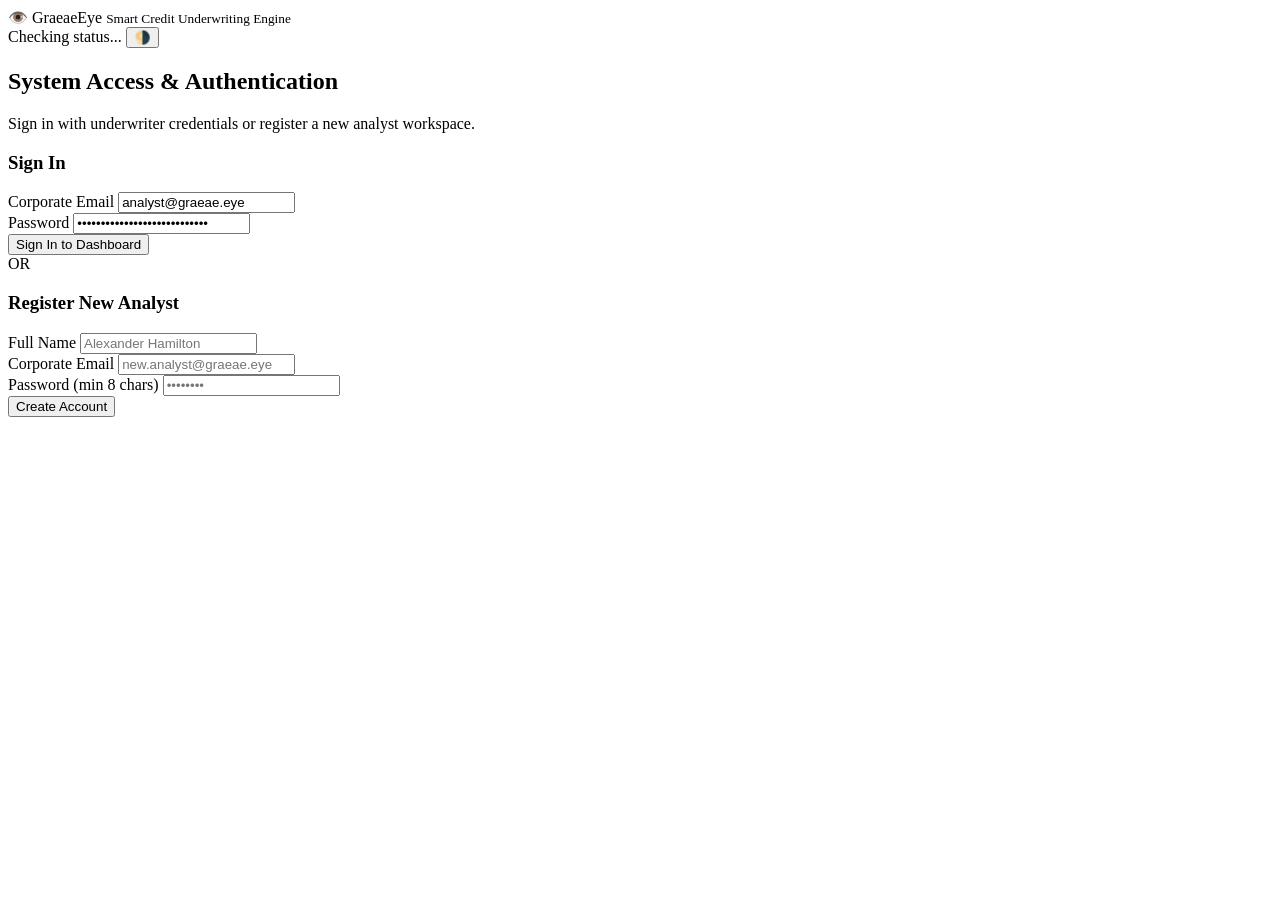
==== commit c63da061: "Merge pull request #44 from GraeaeEye-team/dev Backup first stable version to main" ====
--- a/src/fintech_app/static/index.html
+++ b/src/fintech_app/static/index.html
@@ -6,6 +6,7 @@
 	<meta name="viewport" content="width=device-width, initial-scale=1.0">
 	<link rel="stylesheet" href="/static/styles.css">
 	<link rel="shortcut icon" href="/static/favicon.ico" type="image/x-icon">
+	<script src="/static/scripts.js"></script>
 </head>
 <body>
 	<header class="app-header">
@@ -32,11 +33,11 @@
 						<form id="login-form">
 							<div class="form-group">
 								<label for="login-email">Corporate Email</label>
-								<input type="email" id="login-email" required placeholder="analyst@graeae.eye">
+								<input type="email" id="login-email" required placeholder="analyst@graeae.eye" value="analyst@graeae.eye">
 							</div>
 							<div class="form-group">
 								<label for="login-password">Password</label>
-								<input type="password" id="login-password" required placeholder="••••••••">
+								<input type="password" id="login-password" required placeholder="••••••••" value="correct-horse-battery-staple">
 							</div>
 							<button type="submit" class="btn btn-primary">Sign In to Dashboard</button>
 							<div id="login-error" class="error-msg"></div>
@@ -86,240 +87,164 @@
 
 		<!-- WORKSPACE: VISIBLE WHEN LOGGED IN -->
 		<div id="workspace" style="display: none;">
-			<!-- WORKSPACE NAVIGATION TABS -->
-			<div class="workspace-tabs">
-				<button id="tab-btn-analysis" class="tab-btn active" onclick="switch_tab('analysis')">🚀 Новый экспресс-анализ</button>
-				<button id="tab-btn-history" class="tab-btn" onclick="switch_tab('history')">📋 Реестр кредитных досье</button>
-			</div>
-
-			<!-- TAB 1: ANALYSIS WORKFLOW -->
-			<div id="analysis-tab-pane">
-				<!-- SECTION 1: INGESTION GATEWAY & WIZARD -->
-				<section id="wizard-section" class="card">
-					<h2>1. Enterprise Underwriting & Multi-Document Ingestion</h2>
-					<p class="section-desc">Declare SME corporate identifiers and upload financial documents for automated risk evaluation.</p>
-
-					<form id="analysis-form">
-						<div class="form-grid">
-							<div class="form-group">
-								<label for="company_name">Company Legal Name *</label>
-								<input type="text" id="company_name" name="input_company_name" required placeholder="Universal Agro Trade SRL" value="Universal Agro Trade SRL">
-							</div>
-							<div class="form-group">
-								<label for="tax_id">National Tax ID (IDNO) *</label>
-								<input type="text" id="tax_id" name="input_tax_id" required placeholder="1003600099881" value="1003600099881">
-							</div>
-							<div class="form-group">
-								<label for="industry_code">Industry Classification (NACE/CAEM) *</label>
-								<input type="text" id="industry_code" name="input_industry_code" required placeholder="G46" value="G46">
-							</div>
-						</div>
-
-						<div class="drop-zones-grid">
-							<!-- Dropzone A: Bank Statement -->
-							<div class="drop-zone" id="dz-statement">
-								<div class="dz-header">
-									<span class="dz-icon">📄</span>
-									<h4>Bank Statement Ledger</h4>
-									<span class="dz-badge req">Required</span>
-								</div>
-								<p class="dz-hint">CSV / XLSX format with dates, inflows, outflows, and closing balances.</p>
-								<input type="file" id="file-statement" name="bank_statement_file" accept=".csv,.xlsx">
-								<div class="file-name-display" id="name-statement">No file chosen</div>
-							</div>
-
-							<!-- Dropzone B: Invoices -->
-							<div class="drop-zone" id="dz-invoices">
-								<div class="dz-header">
-									<span class="dz-icon">📑</span>
-									<h4>Commercial Invoices</h4>
-									<span class="dz-badge opt">Optional</span>
-								</div>
-								<p class="dz-hint">Receivables & Payables (issue/due dates, counterparties, settlement status).</p>
-								<input type="file" id="file-invoices" name="invoices_file" accept=".csv,.xlsx">
-								<div class="file-name-display" id="name-invoices">No file chosen</div>
-							</div>
-
-							<!-- Dropzone C: Credit Obligations -->
-							<div class="drop-zone" id="dz-credits">
-								<div class="dz-header">
-									<span class="dz-icon">🏦</span>
-									<h4>Credit Obligations</h4>
-									<span class="dz-badge opt">Optional</span>
-								</div>
-								<p class="dz-hint">Existing credit lines, principal debt, monthly debt service, delinquency count.</p>
-								<input type="file" id="file-credits" name="credit_obligations_file" accept=".csv,.xlsx">
-								<div class="file-name-display" id="name-credits">No file chosen</div>
-							</div>
-						</div>
-
-						<div class="form-footer">
-							<button type="submit" id="btn-start-analysis" class="btn btn-primary btn-lg">
-								🚀 Start Multi-Document Risk Analysis
-							</button>
-							<div id="wizard-error" class="error-msg"></div>
-						</div>
-					</form>
-				</section>
-
-				<!-- SECTION 2: LIVE EXECUTION CONSOLE & SSE TELEMETRY -->
-				<section id="telemetry-section" class="card" style="display: none;">
-					<div class="section-header-flex">
-						<h2>2. Live Execution Console & Telemetry Stream</h2>
-						<div class="header-actions-group">
-							<button class="btn btn-outline btn-sm" onclick="reset_workspace_for_new_analysis()">🔄 Начать новый анализ</button>
-							<span class="badge" id="run-status-badge">PROCESSING</span>
-						</div>
-					</div>
-					<p class="section-desc">Real-time SSE event stream from PostgreSQL <code>analysis_logs</code>.</p>
-
-					<div class="run-meta-panel">
-						<span><strong>Run ID:</strong> <code id="display-run-id"></code></span>
-						<span><strong>Target Entity:</strong> <span id="display-entity"></span></span>
-						<span><strong>Tax ID:</strong> <span id="display-tax-id"></span></span>
-					</div>
-
-					<!-- Progress bar -->
-					<div class="progress-bar-container">
-						<div class="progress-bar-fill" id="pipeline-progress-bar" style="width: 5%;">5%</div>
-					</div>
-					<div class="pipeline-stages-tracker" id="stages-tracker">
-						<span class="stage-tag active" id="st-queued">1. Queued</span>
-						<span class="stage-tag" id="st-ingestion">2. Ingestion</span>
-						<span class="stage-tag" id="st-dataload">3. Data Graph</span>
-						<span class="stage-tag" id="st-mleval">4. Submodules (9D)</span>
-						<span class="stage-tag" id="st-scoring">5. Scoring & LLM</span>
-						<span class="stage-tag" id="st-complete">6. Complete</span>
-					</div>
-
-					<!-- 9 Submodules Status Badges -->
-					<div class="submodules-status-grid" id="submodules-status-grid">
-						<div class="submodule-badge" id="badge-OS"><span class="sm-code">OS</span> <span class="sm-state">PENDING</span></div>
-						<div class="submodule-badge" id="badge-WPR"><span class="sm-code">WPR</span> <span class="sm-state">PENDING</span></div>
-						<div class="submodule-badge" id="badge-MSR"><span class="sm-code">MSR</span> <span class="sm-state">PENDING</span></div>
-						<div class="submodule-badge" id="badge-CD"><span class="sm-code">CD</span> <span class="sm-state">PENDING</span></div>
-						<div class="submodule-badge" id="badge-SD"><span class="sm-code">SD</span> <span class="sm-state">PENDING</span></div>
-						<div class="submodule-badge" id="badge-ICR"><span class="sm-code">ICR</span> <span class="sm-state">PENDING</span></div>
-						<div class="submodule-badge" id="badge-CFS"><span class="sm-code">CFS</span> <span class="sm-state">PENDING</span></div>
-						<div class="submodule-badge" id="badge-RQ"><span class="sm-code">RQ</span> <span class="sm-state">PENDING</span></div>
-						<div class="submodule-badge" id="badge-ICDL"><span class="sm-code">ICDL</span> <span class="sm-state">PENDING</span></div>
-					</div>
-
-					<!-- Terminal Log Window -->
-					<div class="terminal-container">
-						<div class="terminal-header">
-							<span>Console Output (EventSource: /api/v1/analysis/stream)</span>
-							<button class="btn btn-sm btn-outline" onclick="clear_terminal()">Clear</button>
-						</div>
-						<pre id="terminal-logs" class="terminal-body"></pre>
-					</div>
-				</section>
-
-				<!-- SECTION 3: FINAL UNDERWRITING DOSSIER -->
-				<section id="report-section" class="card" style="display: none;">
-					<div class="report-header-actions">
-						<div>
-							<h2>3. Credit Committee Underwriting Dossier & Diagnostics</h2>
-							<p class="section-desc">Комплексная оценка риска предприятия, детализация 9 подмодулей и аналитический меморандум.</p>
-						</div>
-						<button class="btn btn-primary" onclick="reset_workspace_for_new_analysis()">🔄 Начать новый расчет</button>
-					</div>
-
-					<!-- Executive Score Banner -->
-					<div class="score-banner">
-						<div class="score-gauge-card">
-							<div class="score-gauge-val" id="report-score">--</div>
-							<div class="score-gauge-label">Инвестиционный скоринг (0-100)</div>
-						</div>
-						<div class="verdict-card">
-							<div><strong>Категория риска:</strong> <span id="report-verdict-badge" class="badge">--</span></div>
-							<div><strong>Решение комитета:</strong> <span id="report-rec-badge" class="badge">--</span></div>
-							<div><strong>Вероятность дефолта (PD):</strong> <strong id="report-pd">--%</strong></div>
-						</div>
-					</div>
-
-					<!-- Radar / Pillar Breakdown -->
-					<div class="chart-container">
-						<h3>Вклады 9 аналитических субмодулей в скоринг</h3>
-						<div id="radar-chart-wrapper" class="radar-wrapper">
-							<svg id="submodule-radar-svg" viewBox="0 0 500 300" width="100%" height="240"></svg>
-						</div>
-					</div>
-
-					<!-- Canonical 18D Feature Vector Table -->
-					<div class="feature-vector-container">
-						<div class="feature-vector-header" onclick="toggle_feature_vector()">
-							<h3>📊 Канонический вектор факторов риска (18D Canonical Metrics)</h3>
-							<span id="fv-toggle-icon">▼ Развернуть</span>
-						</div>
-						<div id="feature-vector-content" class="feature-vector-body" style="display: none;">
-							<p class="section-desc">18 стандартизированных финансовых индексов устойчивости бизнеса (шкала 0-100). Цветовые зоны риска: <span class="badge badge-danger">&lt; 40 Критический</span>, <span class="badge badge-warning">40 - 70 Умеренный</span>, <span class="badge badge-success">&gt; 70 Надежный</span>.</p>
-							<div class="table-responsive">
-								<table class="indices-table">
-									<thead>
-										<tr>
-											<th>Индекс / Метрика</th>
-											<th>Модуль</th>
-											<th>Значение</th>
-											<th>Зона риска</th>
-											<th>Экономическая интерпретация</th>
-										</tr>
-									</thead>
-									<tbody id="indices-table-body">
-									</tbody>
-								</table>
-							</div>
-						</div>
-					</div>
-
-					<!-- LLM Synthesis / Executive Summary Card -->
-					<div class="memo-card">
-						<h3>Аналитический андеррайтинговый меморандум (LLM Synthesis)</h3>
-						<div id="report-memo" class="memo-content">Ожидание завершения аналитического пайплайна...</div>
-					</div>
-
-					<!-- Granular Submodules Breakdown Cards -->
-					<div class="submodules-cards-container">
-						<h3>Детальные диагностические карточки подмодулей</h3>
-						<div id="submodules-reports-list" class="cards-grid"></div>
-					</div>
-				</section>
-			</div>
-
-			<!-- TAB 2: HISTORY LEDGER -->
-			<div id="history-tab-pane" style="display: none;">
-				<section id="history-section" class="card">
-					<div class="section-header-flex">
-						<div>
-							<h2>Реестр проведенных кредитных анализов</h2>
-							<p class="section-desc">История и архив сформированных кредитных досье вашей учетной записи.</p>
-						</div>
-						<button class="btn btn-outline btn-sm" onclick="load_history()">🔄 Обновить реестр</button>
-					</div>
-					<div class="table-responsive">
-						<table class="history-table">
-							<thead>
-								<tr>
-									<th>Дата и время</th>
-									<th>Компания</th>
-									<th>IDNO (Фискальный код)</th>
-									<th>Отрасль</th>
-									<th>Статус</th>
-									<th>Скоринг</th>
-									<th>Решение</th>
-									<th>Действие</th>
-								</tr>
-							</thead>
-							<tbody id="history-table-body">
-								<tr><td colspan="8" class="text-center">Загрузка реестра...</td></tr>
-							</tbody>
-						</table>
-					</div>
-				</section>
-			</div>
+			<!-- SECTION 1: INGESTION GATEWAY & WIZARD -->
+			<section id="wizard-section" class="card">
+				<h2>1. Enterprise Underwriting & Multi-Document Ingestion</h2>
+				<p class="section-desc">Declare SME corporate identifiers and upload financial documents for automated risk evaluation.</p>
+
+				<form id="analysis-form">
+					<div class="form-grid">
+						<div class="form-group">
+							<label for="company_name">Company Legal Name *</label>
+							<input type="text" id="company_name" name="input_company_name" required placeholder="Universal Agro Trade SRL" value="Universal Agro Trade SRL">
+						</div>
+						<div class="form-group">
+							<label for="tax_id">National Tax ID (IDNO) *</label>
+							<input type="text" id="tax_id" name="input_tax_id" required placeholder="1003600099881" value="1003600099881">
+						</div>
+						<div class="form-group">
+							<label for="industry_code">Industry Classification (NACE/CAEM) *</label>
+							<input type="text" id="industry_code" name="input_industry_code" required placeholder="G46" value="G46">
+						</div>
+					</div>
+
+					<div class="drop-zones-grid">
+						<!-- Dropzone A: Bank Statement -->
+						<div class="drop-zone" id="dz-statement">
+							<div class="dz-header">
+								<span class="dz-icon">📄</span>
+								<h4>Bank Statement Ledger</h4>
+								<span class="dz-badge req">Required</span>
+							</div>
+							<p class="dz-hint">CSV / XLSX format with dates, inflows, outflows, and closing balances.</p>
+							<input type="file" id="file-statement" name="bank_statement_file" accept=".csv,.xlsx">
+							<div class="file-name-display" id="name-statement">No file chosen</div>
+						</div>
+
+						<!-- Dropzone B: Invoices -->
+						<div class="drop-zone" id="dz-invoices">
+							<div class="dz-header">
+								<span class="dz-icon">📑</span>
+								<h4>Commercial Invoices</h4>
+								<span class="dz-badge opt">Optional</span>
+							</div>
+							<p class="dz-hint">Receivables & Payables (issue/due dates, counterparties, settlement status).</p>
+							<input type="file" id="file-invoices" name="invoices_file" accept=".csv,.xlsx">
+							<div class="file-name-display" id="name-invoices">No file chosen</div>
+						</div>
+
+						<!-- Dropzone C: Credit Obligations -->
+						<div class="drop-zone" id="dz-credits">
+							<div class="dz-header">
+								<span class="dz-icon">🏦</span>
+								<h4>Credit Obligations</h4>
+								<span class="dz-badge opt">Optional</span>
+							</div>
+							<p class="dz-hint">Existing credit lines, principal debt, monthly debt service, delinquency count.</p>
+							<input type="file" id="file-credits" name="credit_obligations_file" accept=".csv,.xlsx">
+							<div class="file-name-display" id="name-credits">No file chosen</div>
+						</div>
+					</div>
+
+					<div class="form-footer">
+						<button type="submit" id="btn-start-analysis" class="btn btn-primary btn-lg">
+							🚀 Start Multi-Document Risk Analysis
+						</button>
+						<div id="wizard-error" class="error-msg"></div>
+					</div>
+				</form>
+			</section>
+
+			<!-- SECTION 2: LIVE EXECUTION CONSOLE & SSE TELEMETRY -->
+			<section id="telemetry-section" class="card" style="display: none;">
+				<div class="section-header-flex">
+					<h2>2. Live Execution Console & Telemetry Stream</h2>
+					<span class="badge" id="run-status-badge">PROCESSING</span>
+				</div>
+				<p class="section-desc">Real-time SSE event stream from PostgreSQL <code>analysis_logs</code>.</p>
+
+				<div class="run-meta-panel">
+					<span><strong>Run ID:</strong> <code id="display-run-id"></code></span>
+					<span><strong>Target Entity:</strong> <span id="display-entity"></span></span>
+					<span><strong>Tax ID:</strong> <span id="display-tax-id"></span></span>
+				</div>
+
+				<!-- Progress bar -->
+				<div class="progress-bar-container">
+					<div class="progress-bar-fill" id="pipeline-progress-bar" style="width: 5%;">5%</div>
+				</div>
+				<div class="pipeline-stages-tracker" id="stages-tracker">
+					<span class="stage-tag active" id="st-queued">1. Queued</span>
+					<span class="stage-tag" id="st-ingestion">2. Ingestion</span>
+					<span class="stage-tag" id="st-dataload">3. Data Graph</span>
+					<span class="stage-tag" id="st-mleval">4. Submodules (9D)</span>
+					<span class="stage-tag" id="st-scoring">5. Scoring & LLM</span>
+					<span class="stage-tag" id="st-complete">6. Complete</span>
+				</div>
+
+				<!-- 9 Submodules Status Badges -->
+				<div class="submodules-status-grid" id="submodules-status-grid">
+					<div class="submodule-badge" id="badge-OS"><span class="sm-code">OS</span> <span class="sm-state">PENDING</span></div>
+					<div class="submodule-badge" id="badge-WPR"><span class="sm-code">WPR</span> <span class="sm-state">PENDING</span></div>
+					<div class="submodule-badge" id="badge-MSR"><span class="sm-code">MSR</span> <span class="sm-state">PENDING</span></div>
+					<div class="submodule-badge" id="badge-CD"><span class="sm-code">CD</span> <span class="sm-state">PENDING</span></div>
+					<div class="submodule-badge" id="badge-SD"><span class="sm-code">SD</span> <span class="sm-state">PENDING</span></div>
+					<div class="submodule-badge" id="badge-ICR"><span class="sm-code">ICR</span> <span class="sm-state">PENDING</span></div>
+					<div class="submodule-badge" id="badge-CFS"><span class="sm-code">CFS</span> <span class="sm-state">PENDING</span></div>
+					<div class="submodule-badge" id="badge-RQ"><span class="sm-code">RQ</span> <span class="sm-state">PENDING</span></div>
+					<div class="submodule-badge" id="badge-ICDL"><span class="sm-code">ICDL</span> <span class="sm-state">PENDING</span></div>
+				</div>
+
+				<!-- Terminal Log Window -->
+				<div class="terminal-container">
+					<div class="terminal-header">
+						<span>Console Output (EventSource: /api/v1/analysis/stream)</span>
+						<button class="btn btn-sm btn-outline" onclick="clear_terminal()">Clear</button>
+					</div>
+					<pre id="terminal-logs" class="terminal-body"></pre>
+				</div>
+			</section>
+
+			<!-- SECTION 3: FINAL UNDERWRITING DOSSIER -->
+			<section id="report-section" class="card" style="display: none;">
+				<h2>3. Credit Committee Underwriting Dossier & Diagnostics</h2>
+				<p class="section-desc">Comprehensive quantitative evaluation, 9-submodule diagnostic breakdown, and generative Underwriting Memorandum.</p>
+
+				<!-- Executive Score Banner -->
+				<div class="score-banner">
+					<div class="score-gauge-card">
+						<div class="score-gauge-val" id="report-score">--</div>
+						<div class="score-gauge-label">Investment Attractiveness Score (0-100)</div>
+					</div>
+					<div class="verdict-card">
+						<div><strong>Risk Category:</strong> <span id="report-verdict-badge" class="badge">--</span></div>
+						<div><strong>Underwriting Verdict:</strong> <span id="report-rec-badge" class="badge">--</span></div>
+						<div><strong>Probability of Default (PD):</strong> <strong id="report-pd">--%</strong></div>
+					</div>
+				</div>
+
+				<!-- Radar / Pillar Breakdown -->
+				<div class="chart-container">
+					<h3>9 Submodules Risk Factor Attributions</h3>
+					<div id="radar-chart-wrapper" class="radar-wrapper">
+						<svg id="submodule-radar-svg" viewBox="0 0 500 300" width="100%" height="240"></svg>
+					</div>
+				</div>
+
+				<!-- LLM Synthesis / Executive Summary Card -->
+				<div class="memo-card">
+					<h3>Generative Underwriting Memorandum (LLM Synthesis)</h3>
+					<div id="report-memo" class="memo-content">Awaiting analysis completion...</div>
+				</div>
+
+				<!-- Granular Submodules Breakdown Cards -->
+				<div class="submodules-cards-container">
+					<h3>Granular Submodule Diagnostic Cards</h3>
+					<div id="submodules-reports-list" class="cards-grid"></div>
+				</div>
+			</section>
 		</div>
 	</main>
 
-	<script src="/static/scripts.js"></script>
 </body>
 </html>
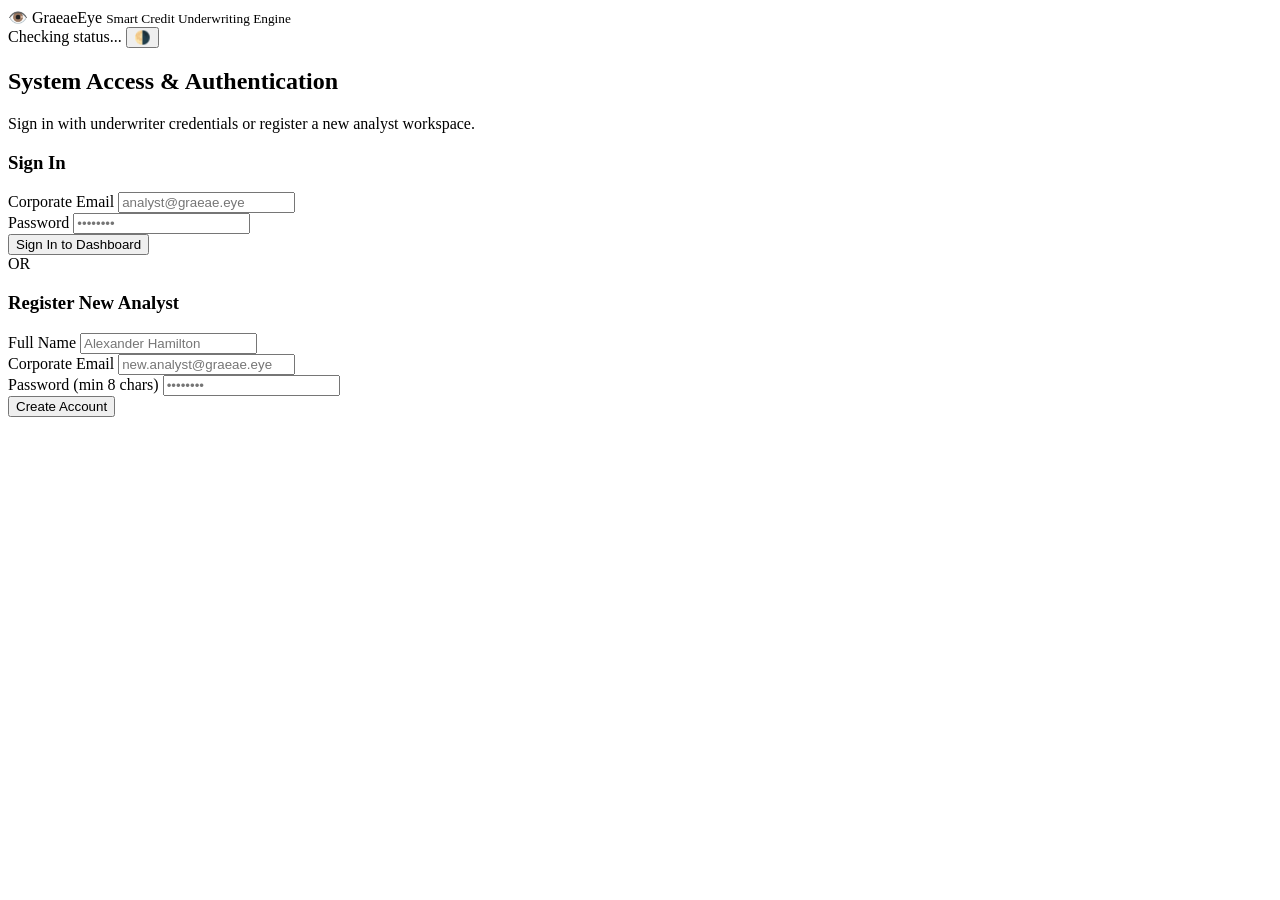
==== commit 0e76e3a9: "Merge branch 'main' into feature/database-dal" ====
--- a/src/fintech_app/static/index.html
+++ b/src/fintech_app/static/index.html
@@ -33,11 +33,11 @@
 						<form id="login-form">
 							<div class="form-group">
 								<label for="login-email">Corporate Email</label>
-								<input type="email" id="login-email" required placeholder="analyst@graeae.eye" value="analyst@graeae.eye">
+								<input type="email" id="login-email" required placeholder="analyst@graeae.eye">
 							</div>
 							<div class="form-group">
 								<label for="login-password">Password</label>
-								<input type="password" id="login-password" required placeholder="••••••••" value="correct-horse-battery-staple">
+								<input type="password" id="login-password" required placeholder="••••••••">
 							</div>
 							<button type="submit" class="btn btn-primary">Sign In to Dashboard</button>
 							<div id="login-error" class="error-msg"></div>
@@ -87,162 +87,237 @@
 
 		<!-- WORKSPACE: VISIBLE WHEN LOGGED IN -->
 		<div id="workspace" style="display: none;">
-			<!-- SECTION 1: INGESTION GATEWAY & WIZARD -->
-			<section id="wizard-section" class="card">
-				<h2>1. Enterprise Underwriting & Multi-Document Ingestion</h2>
-				<p class="section-desc">Declare SME corporate identifiers and upload financial documents for automated risk evaluation.</p>
-
-				<form id="analysis-form">
-					<div class="form-grid">
-						<div class="form-group">
-							<label for="company_name">Company Legal Name *</label>
-							<input type="text" id="company_name" name="input_company_name" required placeholder="Universal Agro Trade SRL" value="Universal Agro Trade SRL">
-						</div>
-						<div class="form-group">
-							<label for="tax_id">National Tax ID (IDNO) *</label>
-							<input type="text" id="tax_id" name="input_tax_id" required placeholder="1003600099881" value="1003600099881">
-						</div>
-						<div class="form-group">
-							<label for="industry_code">Industry Classification (NACE/CAEM) *</label>
-							<input type="text" id="industry_code" name="input_industry_code" required placeholder="G46" value="G46">
-						</div>
-					</div>
-
-					<div class="drop-zones-grid">
-						<!-- Dropzone A: Bank Statement -->
-						<div class="drop-zone" id="dz-statement">
-							<div class="dz-header">
-								<span class="dz-icon">📄</span>
-								<h4>Bank Statement Ledger</h4>
-								<span class="dz-badge req">Required</span>
-							</div>
-							<p class="dz-hint">CSV / XLSX format with dates, inflows, outflows, and closing balances.</p>
-							<input type="file" id="file-statement" name="bank_statement_file" accept=".csv,.xlsx">
-							<div class="file-name-display" id="name-statement">No file chosen</div>
-						</div>
-
-						<!-- Dropzone B: Invoices -->
-						<div class="drop-zone" id="dz-invoices">
-							<div class="dz-header">
-								<span class="dz-icon">📑</span>
-								<h4>Commercial Invoices</h4>
-								<span class="dz-badge opt">Optional</span>
-							</div>
-							<p class="dz-hint">Receivables & Payables (issue/due dates, counterparties, settlement status).</p>
-							<input type="file" id="file-invoices" name="invoices_file" accept=".csv,.xlsx">
-							<div class="file-name-display" id="name-invoices">No file chosen</div>
-						</div>
-
-						<!-- Dropzone C: Credit Obligations -->
-						<div class="drop-zone" id="dz-credits">
-							<div class="dz-header">
-								<span class="dz-icon">🏦</span>
-								<h4>Credit Obligations</h4>
-								<span class="dz-badge opt">Optional</span>
-							</div>
-							<p class="dz-hint">Existing credit lines, principal debt, monthly debt service, delinquency count.</p>
-							<input type="file" id="file-credits" name="credit_obligations_file" accept=".csv,.xlsx">
-							<div class="file-name-display" id="name-credits">No file chosen</div>
-						</div>
-					</div>
-
-					<div class="form-footer">
-						<button type="submit" id="btn-start-analysis" class="btn btn-primary btn-lg">
-							🚀 Start Multi-Document Risk Analysis
-						</button>
-						<div id="wizard-error" class="error-msg"></div>
-					</div>
-				</form>
-			</section>
-
-			<!-- SECTION 2: LIVE EXECUTION CONSOLE & SSE TELEMETRY -->
-			<section id="telemetry-section" class="card" style="display: none;">
-				<div class="section-header-flex">
-					<h2>2. Live Execution Console & Telemetry Stream</h2>
-					<span class="badge" id="run-status-badge">PROCESSING</span>
-				</div>
-				<p class="section-desc">Real-time SSE event stream from PostgreSQL <code>analysis_logs</code>.</p>
-
-				<div class="run-meta-panel">
-					<span><strong>Run ID:</strong> <code id="display-run-id"></code></span>
-					<span><strong>Target Entity:</strong> <span id="display-entity"></span></span>
-					<span><strong>Tax ID:</strong> <span id="display-tax-id"></span></span>
-				</div>
-
-				<!-- Progress bar -->
-				<div class="progress-bar-container">
-					<div class="progress-bar-fill" id="pipeline-progress-bar" style="width: 5%;">5%</div>
-				</div>
-				<div class="pipeline-stages-tracker" id="stages-tracker">
-					<span class="stage-tag active" id="st-queued">1. Queued</span>
-					<span class="stage-tag" id="st-ingestion">2. Ingestion</span>
-					<span class="stage-tag" id="st-dataload">3. Data Graph</span>
-					<span class="stage-tag" id="st-mleval">4. Submodules (9D)</span>
-					<span class="stage-tag" id="st-scoring">5. Scoring & LLM</span>
-					<span class="stage-tag" id="st-complete">6. Complete</span>
-				</div>
-
-				<!-- 9 Submodules Status Badges -->
-				<div class="submodules-status-grid" id="submodules-status-grid">
-					<div class="submodule-badge" id="badge-OS"><span class="sm-code">OS</span> <span class="sm-state">PENDING</span></div>
-					<div class="submodule-badge" id="badge-WPR"><span class="sm-code">WPR</span> <span class="sm-state">PENDING</span></div>
-					<div class="submodule-badge" id="badge-MSR"><span class="sm-code">MSR</span> <span class="sm-state">PENDING</span></div>
-					<div class="submodule-badge" id="badge-CD"><span class="sm-code">CD</span> <span class="sm-state">PENDING</span></div>
-					<div class="submodule-badge" id="badge-SD"><span class="sm-code">SD</span> <span class="sm-state">PENDING</span></div>
-					<div class="submodule-badge" id="badge-ICR"><span class="sm-code">ICR</span> <span class="sm-state">PENDING</span></div>
-					<div class="submodule-badge" id="badge-CFS"><span class="sm-code">CFS</span> <span class="sm-state">PENDING</span></div>
-					<div class="submodule-badge" id="badge-RQ"><span class="sm-code">RQ</span> <span class="sm-state">PENDING</span></div>
-					<div class="submodule-badge" id="badge-ICDL"><span class="sm-code">ICDL</span> <span class="sm-state">PENDING</span></div>
-				</div>
-
-				<!-- Terminal Log Window -->
-				<div class="terminal-container">
-					<div class="terminal-header">
-						<span>Console Output (EventSource: /api/v1/analysis/stream)</span>
-						<button class="btn btn-sm btn-outline" onclick="clear_terminal()">Clear</button>
-					</div>
-					<pre id="terminal-logs" class="terminal-body"></pre>
-				</div>
-			</section>
-
-			<!-- SECTION 3: FINAL UNDERWRITING DOSSIER -->
-			<section id="report-section" class="card" style="display: none;">
-				<h2>3. Credit Committee Underwriting Dossier & Diagnostics</h2>
-				<p class="section-desc">Comprehensive quantitative evaluation, 9-submodule diagnostic breakdown, and generative Underwriting Memorandum.</p>
-
-				<!-- Executive Score Banner -->
-				<div class="score-banner">
-					<div class="score-gauge-card">
-						<div class="score-gauge-val" id="report-score">--</div>
-						<div class="score-gauge-label">Investment Attractiveness Score (0-100)</div>
-					</div>
-					<div class="verdict-card">
-						<div><strong>Risk Category:</strong> <span id="report-verdict-badge" class="badge">--</span></div>
-						<div><strong>Underwriting Verdict:</strong> <span id="report-rec-badge" class="badge">--</span></div>
-						<div><strong>Probability of Default (PD):</strong> <strong id="report-pd">--%</strong></div>
-					</div>
-				</div>
-
-				<!-- Radar / Pillar Breakdown -->
-				<div class="chart-container">
-					<h3>9 Submodules Risk Factor Attributions</h3>
-					<div id="radar-chart-wrapper" class="radar-wrapper">
-						<svg id="submodule-radar-svg" viewBox="0 0 500 300" width="100%" height="240"></svg>
-					</div>
-				</div>
-
-				<!-- LLM Synthesis / Executive Summary Card -->
-				<div class="memo-card">
-					<h3>Generative Underwriting Memorandum (LLM Synthesis)</h3>
-					<div id="report-memo" class="memo-content">Awaiting analysis completion...</div>
-				</div>
-
-				<!-- Granular Submodules Breakdown Cards -->
-				<div class="submodules-cards-container">
-					<h3>Granular Submodule Diagnostic Cards</h3>
-					<div id="submodules-reports-list" class="cards-grid"></div>
-				</div>
-			</section>
+			<!-- WORKSPACE NAVIGATION TABS -->
+			<div class="workspace-tabs">
+				<button id="tab-btn-analysis" class="tab-btn active" onclick="switch_tab('analysis')">🚀 Новый экспресс-анализ</button>
+				<button id="tab-btn-history" class="tab-btn" onclick="switch_tab('history')">📋 Реестр кредитных досье</button>
+			</div>
+
+			<!-- TAB 1: ANALYSIS WORKFLOW -->
+			<div id="analysis-tab-pane">
+				<!-- SECTION 1: INGESTION GATEWAY & WIZARD -->
+				<section id="wizard-section" class="card">
+					<h2>1. Enterprise Underwriting & Multi-Document Ingestion</h2>
+					<p class="section-desc">Declare SME corporate identifiers and upload financial documents for automated risk evaluation.</p>
+
+					<form id="analysis-form">
+						<div class="form-grid">
+							<div class="form-group">
+								<label for="company_name">Company Legal Name *</label>
+								<input type="text" id="company_name" name="input_company_name" required placeholder="Universal Agro Trade SRL" value="Universal Agro Trade SRL">
+							</div>
+							<div class="form-group">
+								<label for="tax_id">National Tax ID (IDNO) *</label>
+								<input type="text" id="tax_id" name="input_tax_id" required placeholder="1003600099881" value="1003600099881">
+							</div>
+							<div class="form-group">
+								<label for="industry_code">Industry Classification (NACE/CAEM) *</label>
+								<input type="text" id="industry_code" name="input_industry_code" required placeholder="G46" value="G46">
+							</div>
+						</div>
+
+						<div class="drop-zones-grid">
+							<!-- Dropzone A: Bank Statement -->
+							<div class="drop-zone" id="dz-statement">
+								<div class="dz-header">
+									<span class="dz-icon">📄</span>
+									<h4>Bank Statement Ledger</h4>
+									<span class="dz-badge req">Required</span>
+								</div>
+								<p class="dz-hint">CSV / XLSX format with dates, inflows, outflows, and closing balances.</p>
+								<input type="file" id="file-statement" name="bank_statement_file" accept=".csv,.xlsx">
+								<div class="file-name-display" id="name-statement">No file chosen</div>
+							</div>
+
+							<!-- Dropzone B: Invoices -->
+							<div class="drop-zone" id="dz-invoices">
+								<div class="dz-header">
+									<span class="dz-icon">📑</span>
+									<h4>Commercial Invoices</h4>
+									<span class="dz-badge opt">Optional</span>
+								</div>
+								<p class="dz-hint">Receivables & Payables (issue/due dates, counterparties, settlement status).</p>
+								<input type="file" id="file-invoices" name="invoices_file" accept=".csv,.xlsx">
+								<div class="file-name-display" id="name-invoices">No file chosen</div>
+							</div>
+
+							<!-- Dropzone C: Credit Obligations -->
+							<div class="drop-zone" id="dz-credits">
+								<div class="dz-header">
+									<span class="dz-icon">🏦</span>
+									<h4>Credit Obligations</h4>
+									<span class="dz-badge opt">Optional</span>
+								</div>
+								<p class="dz-hint">Existing credit lines, principal debt, monthly debt service, delinquency count.</p>
+								<input type="file" id="file-credits" name="credit_obligations_file" accept=".csv,.xlsx">
+								<div class="file-name-display" id="name-credits">No file chosen</div>
+							</div>
+						</div>
+
+						<div class="form-footer">
+							<button type="submit" id="btn-start-analysis" class="btn btn-primary btn-lg">
+								🚀 Start Multi-Document Risk Analysis
+							</button>
+							<div id="wizard-error" class="error-msg"></div>
+						</div>
+					</form>
+				</section>
+
+				<!-- SECTION 2: LIVE EXECUTION CONSOLE & SSE TELEMETRY -->
+				<section id="telemetry-section" class="card" style="display: none;">
+					<div class="section-header-flex">
+						<h2>2. Live Execution Console & Telemetry Stream</h2>
+						<div class="header-actions-group">
+							<button class="btn btn-outline btn-sm" onclick="reset_workspace_for_new_analysis()">🔄 Начать новый анализ</button>
+							<span class="badge" id="run-status-badge">PROCESSING</span>
+						</div>
+					</div>
+					<p class="section-desc">Real-time SSE event stream from PostgreSQL <code>analysis_logs</code>.</p>
+
+					<div class="run-meta-panel">
+						<span><strong>Run ID:</strong> <code id="display-run-id"></code></span>
+						<span><strong>Target Entity:</strong> <span id="display-entity"></span></span>
+						<span><strong>Tax ID:</strong> <span id="display-tax-id"></span></span>
+					</div>
+
+					<!-- Progress bar -->
+					<div class="progress-bar-container">
+						<div class="progress-bar-fill" id="pipeline-progress-bar" style="width: 5%;">5%</div>
+					</div>
+					<div class="pipeline-stages-tracker" id="stages-tracker">
+						<span class="stage-tag active" id="st-queued">1. Queued</span>
+						<span class="stage-tag" id="st-ingestion">2. Ingestion</span>
+						<span class="stage-tag" id="st-dataload">3. Data Graph</span>
+						<span class="stage-tag" id="st-mleval">4. Submodules (9D)</span>
+						<span class="stage-tag" id="st-scoring">5. Scoring & LLM</span>
+						<span class="stage-tag" id="st-complete">6. Complete</span>
+					</div>
+
+					<!-- 9 Submodules Status Badges -->
+					<div class="submodules-status-grid" id="submodules-status-grid">
+						<div class="submodule-badge" id="badge-OS"><span class="sm-code">OS</span> <span class="sm-state">PENDING</span></div>
+						<div class="submodule-badge" id="badge-WPR"><span class="sm-code">WPR</span> <span class="sm-state">PENDING</span></div>
+						<div class="submodule-badge" id="badge-MSR"><span class="sm-code">MSR</span> <span class="sm-state">PENDING</span></div>
+						<div class="submodule-badge" id="badge-CD"><span class="sm-code">CD</span> <span class="sm-state">PENDING</span></div>
+						<div class="submodule-badge" id="badge-SD"><span class="sm-code">SD</span> <span class="sm-state">PENDING</span></div>
+						<div class="submodule-badge" id="badge-ICR"><span class="sm-code">ICR</span> <span class="sm-state">PENDING</span></div>
+						<div class="submodule-badge" id="badge-CFS"><span class="sm-code">CFS</span> <span class="sm-state">PENDING</span></div>
+						<div class="submodule-badge" id="badge-RQ"><span class="sm-code">RQ</span> <span class="sm-state">PENDING</span></div>
+						<div class="submodule-badge" id="badge-ICDL"><span class="sm-code">ICDL</span> <span class="sm-state">PENDING</span></div>
+					</div>
+
+					<!-- Terminal Log Window -->
+					<div class="terminal-container">
+						<div class="terminal-header">
+							<span>Console Output (EventSource: /api/v1/analysis/stream)</span>
+							<button class="btn btn-sm btn-outline" onclick="clear_terminal()">Clear</button>
+						</div>
+						<pre id="terminal-logs" class="terminal-body"></pre>
+					</div>
+				</section>
+
+				<!-- SECTION 3: FINAL UNDERWRITING DOSSIER -->
+				<section id="report-section" class="card" style="display: none;">
+					<div class="report-header-actions">
+						<div>
+							<h2>3. Credit Committee Underwriting Dossier & Diagnostics</h2>
+							<p class="section-desc">Комплексная оценка риска предприятия, детализация 9 подмодулей и аналитический меморандум.</p>
+						</div>
+						<button class="btn btn-primary" onclick="reset_workspace_for_new_analysis()">🔄 Начать новый расчет</button>
+					</div>
+
+					<!-- Executive Score Banner -->
+					<div class="score-banner">
+						<div class="score-gauge-card">
+							<div class="score-gauge-val" id="report-score">--</div>
+							<div class="score-gauge-label">Инвестиционный скоринг (0-100)</div>
+						</div>
+						<div class="verdict-card">
+							<div><strong>Категория риска:</strong> <span id="report-verdict-badge" class="badge">--</span></div>
+							<div><strong>Решение комитета:</strong> <span id="report-rec-badge" class="badge">--</span></div>
+							<div><strong>Вероятность дефолта (PD):</strong> <strong id="report-pd">--%</strong></div>
+						</div>
+					</div>
+
+					<!-- Radar / Pillar Breakdown -->
+					<div class="chart-container">
+						<h3>Вклады 9 аналитических субмодулей в скоринг</h3>
+						<div id="radar-chart-wrapper" class="radar-wrapper">
+							<svg id="submodule-radar-svg" viewBox="0 0 500 300" width="100%" height="240"></svg>
+						</div>
+					</div>
+
+					<!-- Canonical 18D Feature Vector Table -->
+					<div class="feature-vector-container">
+						<div class="feature-vector-header" onclick="toggle_feature_vector()">
+							<h3>📊 Канонический вектор факторов риска (18D Canonical Metrics)</h3>
+							<span id="fv-toggle-icon">▼ Развернуть</span>
+						</div>
+						<div id="feature-vector-content" class="feature-vector-body" style="display: none;">
+							<p class="section-desc">18 стандартизированных финансовых индексов устойчивости бизнеса (шкала 0-100). Цветовые зоны риска: <span class="badge badge-danger">&lt; 40 Критический</span>, <span class="badge badge-warning">40 - 70 Умеренный</span>, <span class="badge badge-success">&gt; 70 Надежный</span>.</p>
+							<div class="table-responsive">
+								<table class="indices-table">
+									<thead>
+										<tr>
+											<th>Индекс / Метрика</th>
+											<th>Модуль</th>
+											<th>Значение</th>
+											<th>Зона риска</th>
+											<th>Экономическая интерпретация</th>
+										</tr>
+									</thead>
+									<tbody id="indices-table-body">
+									</tbody>
+								</table>
+							</div>
+						</div>
+					</div>
+
+					<!-- LLM Synthesis / Executive Summary Card -->
+					<div class="memo-card">
+						<h3>Аналитический андеррайтинговый меморандум (LLM Synthesis)</h3>
+						<div id="report-memo" class="memo-content">Ожидание завершения аналитического пайплайна...</div>
+					</div>
+
+					<!-- Granular Submodules Breakdown Cards -->
+					<div class="submodules-cards-container">
+						<h3>Детальные диагностические карточки подмодулей</h3>
+						<div id="submodules-reports-list" class="cards-grid"></div>
+					</div>
+				</section>
+			</div>
+
+			<!-- TAB 2: HISTORY LEDGER -->
+			<div id="history-tab-pane" style="display: none;">
+				<section id="history-section" class="card">
+					<div class="section-header-flex">
+						<div>
+							<h2>Реестр проведенных кредитных анализов</h2>
+							<p class="section-desc">История и архив сформированных кредитных досье вашей учетной записи.</p>
+						</div>
+						<button class="btn btn-outline btn-sm" onclick="load_history()">🔄 Обновить реестр</button>
+					</div>
+					<div class="table-responsive">
+						<table class="history-table">
+							<thead>
+								<tr>
+									<th>Дата и время</th>
+									<th>Компания</th>
+									<th>IDNO (Фискальный код)</th>
+									<th>Отрасль</th>
+									<th>Статус</th>
+									<th>Скоринг</th>
+									<th>Решение</th>
+									<th>Действие</th>
+								</tr>
+							</thead>
+							<tbody id="history-table-body">
+								<tr><td colspan="8" class="text-center">Загрузка реестра...</td></tr>
+							</tbody>
+						</table>
+					</div>
+				</section>
+			</div>
 		</div>
 	</main>
 
